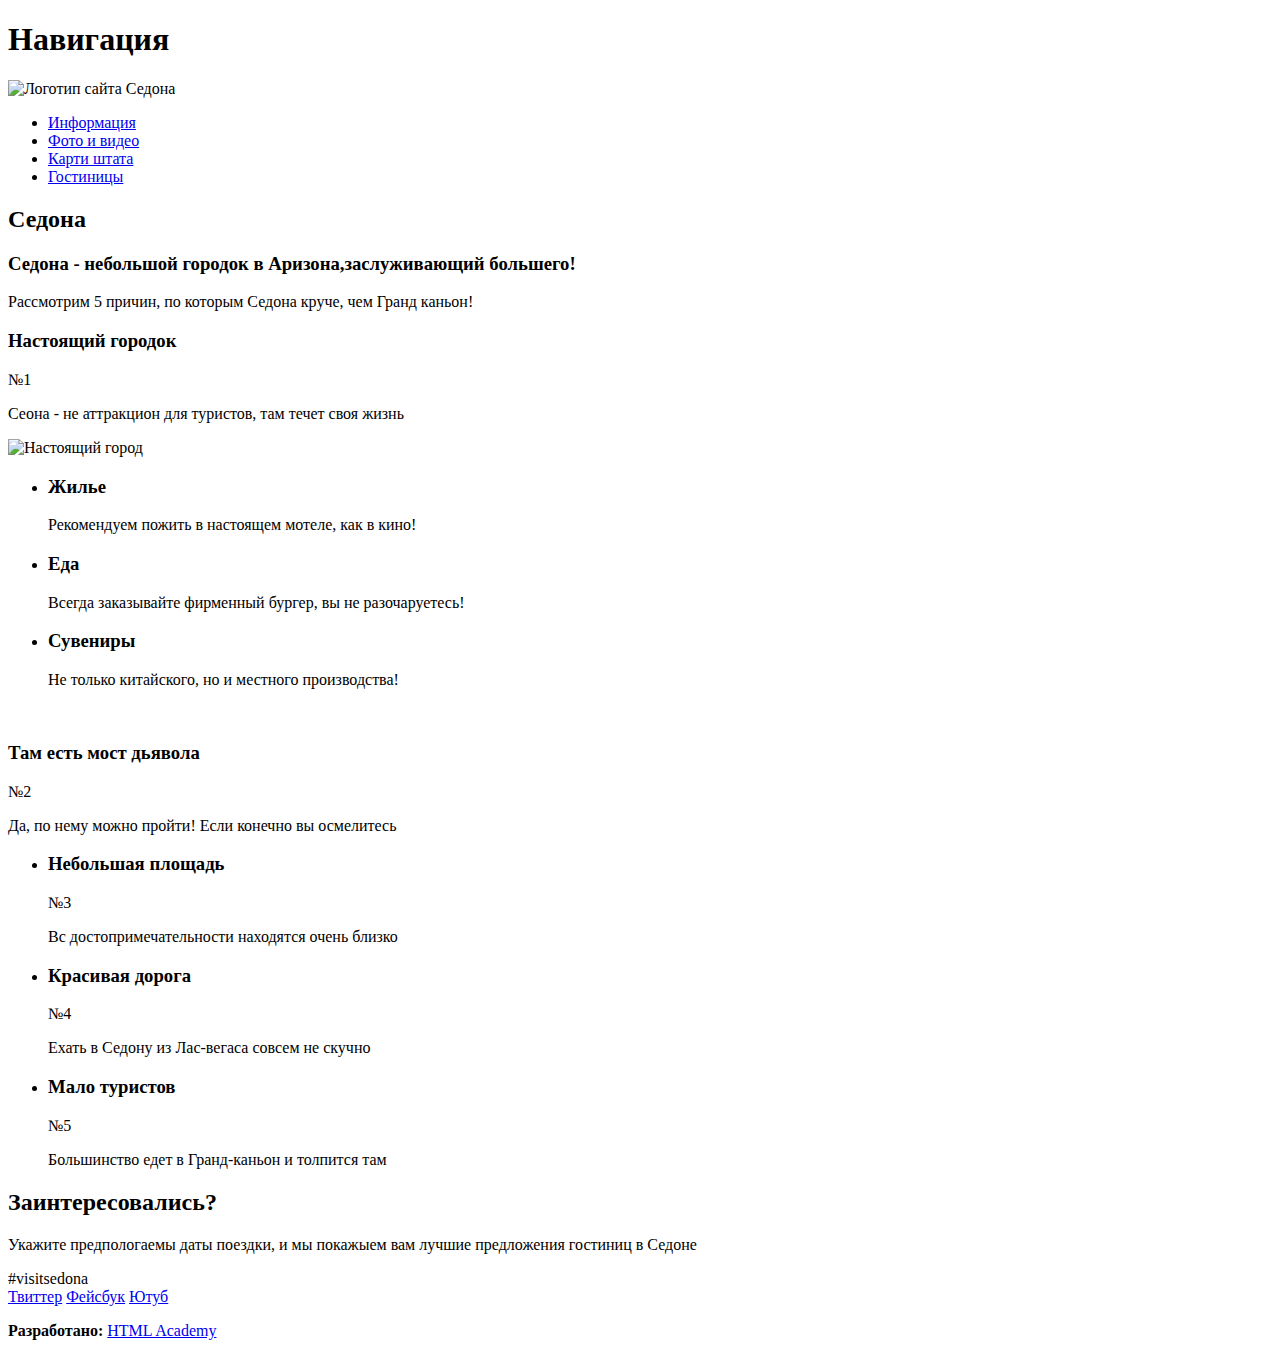
==== index.html @ 486eac5f "Исправленный вариант 1" ====
<!DOCTYPE html>
<html lang="ru">
  <head>
    <meta charset="utf-8">
    <title>HTML Academy: Седона</title>
  </head>
  <body>
    <header class="main-header">
      <h1 class="visually-hidden">Навигация</h1>
      <nav class="main-navigation">
        <a class="main-header-logo">
            <img src="" height="" width="" alt="Логотип сайта Седона">
        </a>
        <ul>
        <li><a href="#">Информация</a></li>
        <li><a href="#">Фото и видео</a></li>
        <li><a href="#">Карти штата</a></li>
        <li><a href="hotels.html">Гостиницы</a></li>
        </ul>
      </nav>
    </header>


    <div class="background-image">
    </div>

    

    <main class="container">
      <div class="sedona-city">
          <h2 class="visually-hidden">Седона</h2>
          <h3>Седона - небольшой городок в Аризона,заслуживающий большего!</h3>
          <p>Рассмотрим 5 причин, по которым Седона круче, чем Гранд каньон!</p>
      </div>
      
      <section class="advantages-1">
        <h3>Настоящий городок</h3>
        <span class="Number">№1</span>
        <p>Сеона - не аттракцион для туристов, там течет своя жизнь</p>
        <img src="" height="" width="" alt="Настоящий город">
      </section>

      <section class="recommend">
        <ul class="advantages-list">
          <li class="advantages-item">
            <h3>Жилье</h3>
            <p>Рекомендуем пожить в настоящем мотеле, как в кино!</p>
          </li>
          <li class="advantages-item">
            <h3>Еда</h3>
            <p>Всегда заказывайте фирменный бургер, вы не разочаруетесь!</p>
          </li>
          <li class="advantages-item">
            <h3>Сувениры</h3>
            <p>Не только китайского, но и местного производства!</p>
          </li>
        </ul>
      </section>

      <section class="advantages-2">
        <img src="" height="" width="" alt="">
        <h3>Там есть мост дьявола</h3>
        <span class="Number">№2</span>
        <p>Да, по нему можно пройти! Если конечно вы осмелитесь</p>
      </section>

      <section class="section-345">
        <ul class="section-345-list">
          <li class="section-345-item">
            <h3>Небольшая площадь</h3>
            <span class="Number">№3</span>
            <p>Вс достопримечательности находятся очень близко</p>
          </li>
          <li class="section-345-item">
            <h3>Красивая дорога</h3>
            <span class="Number">№4</span>
            <p>Ехать в Седону из Лас-вегаса совсем не скучно</p>
          </li>
          <li class="section-345-item">
            <h3>Мало туристов</h3>
            <span class="Number">№5</span>
            <p>Большинство едет в Гранд-каньон и толпится там</p>
          </li>
        </ul>
      </section>

      <section class="Search">
        <h2 class="search-span">Заинтересовались?</h2>
        <p>Укажите предпологаемы даты поездки, и мы покажыем вам лучшие предложения гостиниц в Седоне</p>
        <!--Здесь будет форма-->
      </section>
    </main>

    <footer class="main-footer">
      <span class="footer-hashtag">#visitsedona</span>
      <div class="footer-social">
        <a class="social-button" href="#">Твиттер</a>
        <a class="social-button" href="#">Фейсбук</a>
        <a class="social-button" href="#">Ютуб</a>
      </div>
      <p class="copyright">
        <b>Разработано:</b> 
        <a class="button" href="https://htmlacademy.ru/intensive/htmlcss">HTML Academy</a>
      </p>
    </footer>
  </body>
</html>
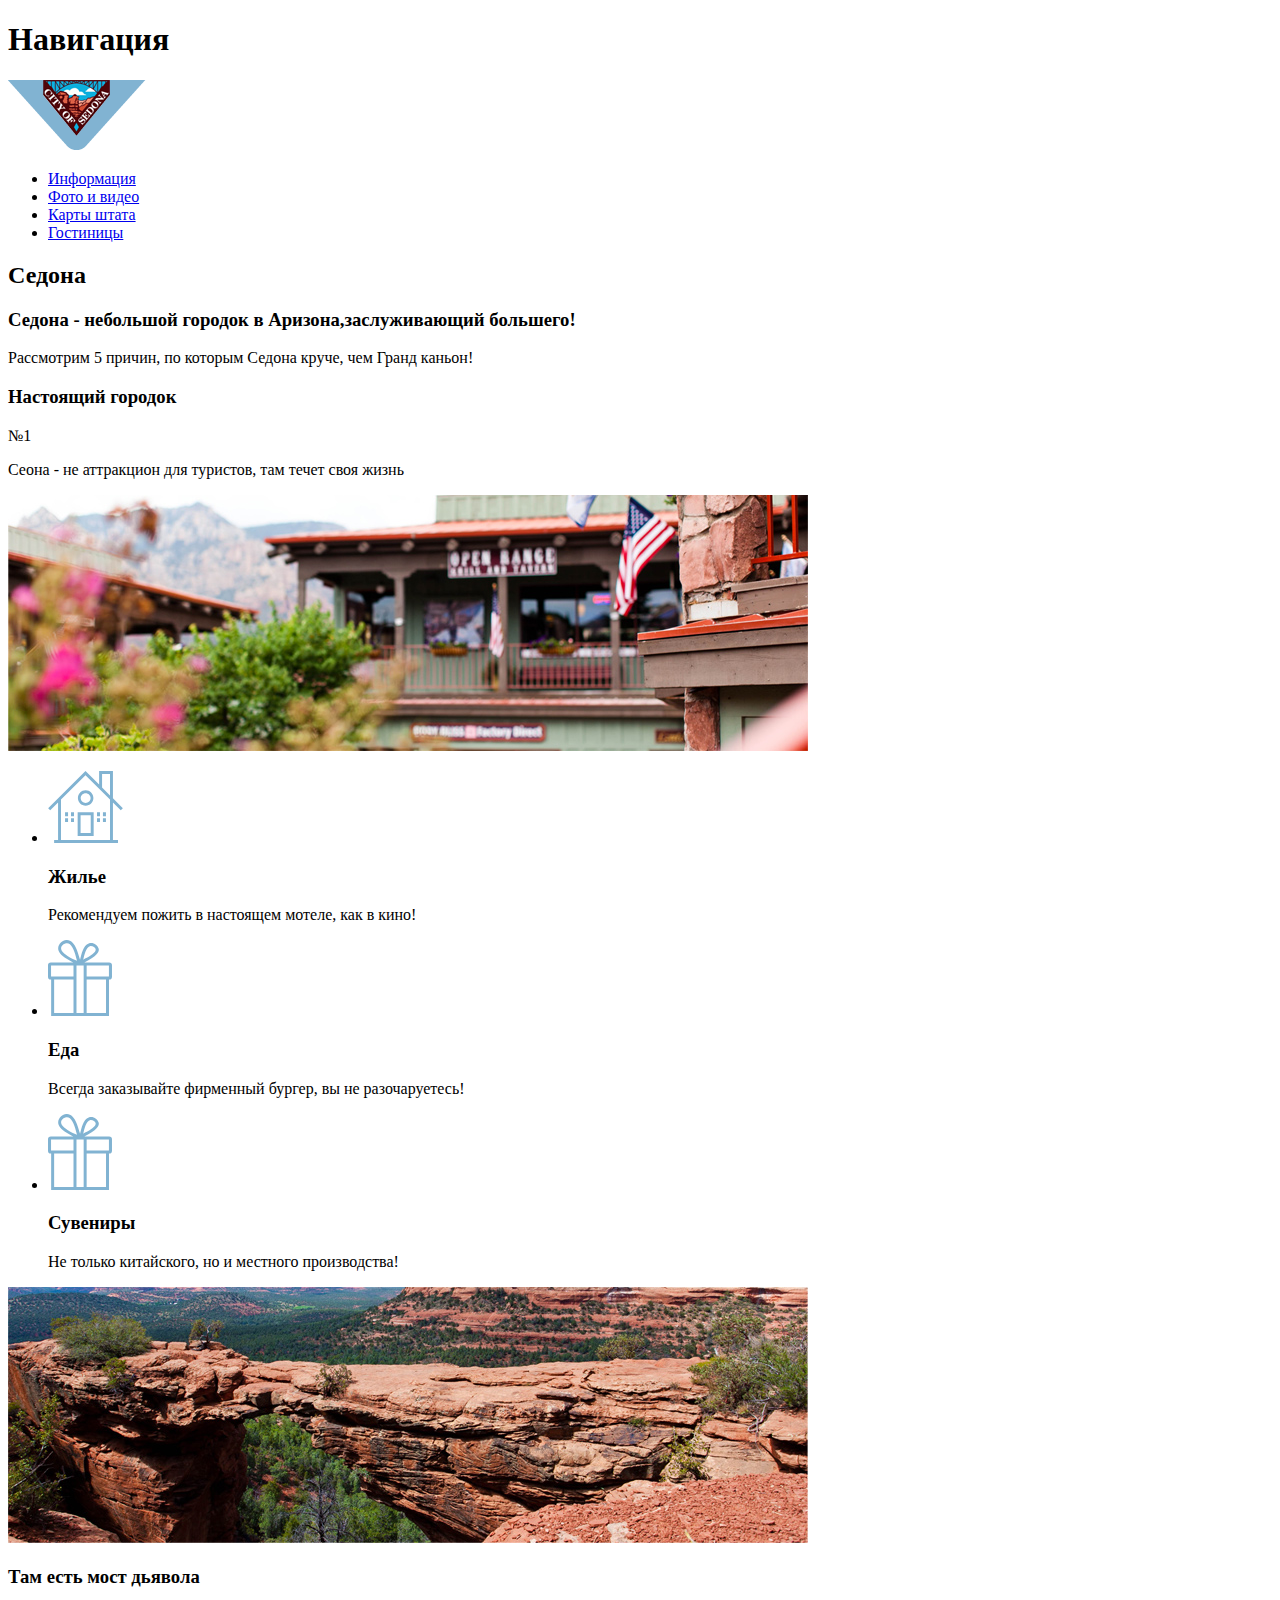
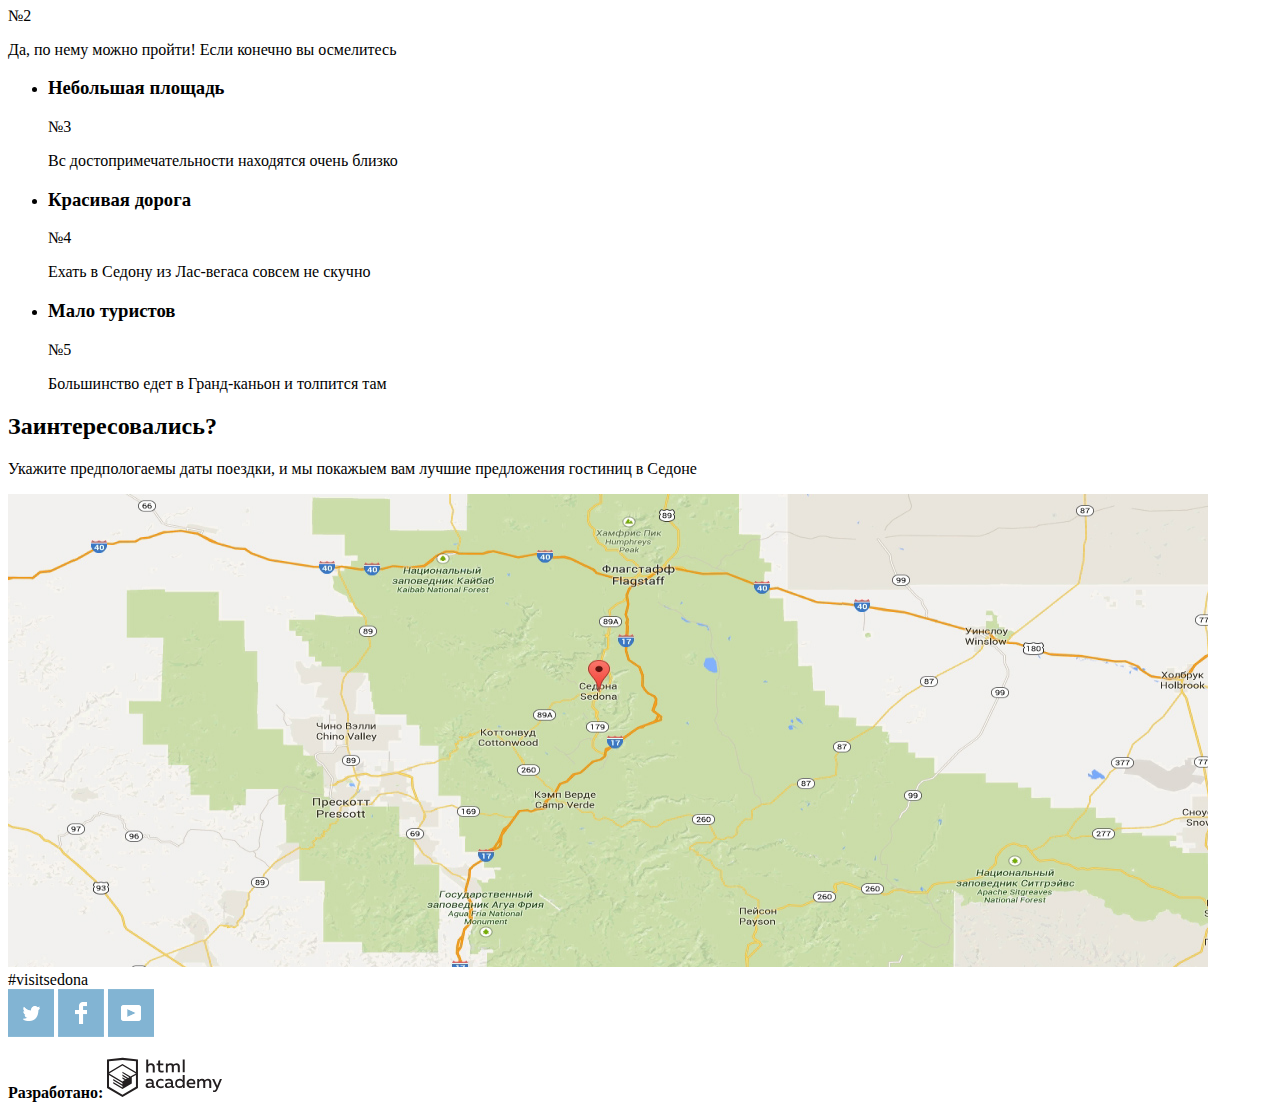
==== commit dd26fbf3: "Изображения" ====
--- a/index.html
+++ b/index.html
@@ -9,12 +9,12 @@
       <h1 class="visually-hidden">Навигация</h1>
       <nav class="main-navigation">
         <a class="main-header-logo">
-            <img src="" height="" width="" alt="Логотип сайта Седона">
+            <img src="img/logo.png" alt="Логотип сайта Седона">
         </a>
         <ul>
         <li><a href="#">Информация</a></li>
         <li><a href="#">Фото и видео</a></li>
-        <li><a href="#">Карти штата</a></li>
+        <li><a href="#">Карты штата</a></li>
         <li><a href="hotels.html">Гостиницы</a></li>
         </ul>
       </nav>
@@ -37,20 +37,23 @@
         <h3>Настоящий городок</h3>
         <span class="Number">№1</span>
         <p>Сеона - не аттракцион для туристов, там течет своя жизнь</p>
-        <img src="" height="" width="" alt="Настоящий город">
+        <img src="img/img1_2.jpg"  alt="Настоящий город">
       </section>
 
       <section class="recommend">
         <ul class="advantages-list">
           <li class="advantages-item">
+            <img src="img/svg-sedona/icon-1.svg" alt="Иконка первая">
             <h3>Жилье</h3>
             <p>Рекомендуем пожить в настоящем мотеле, как в кино!</p>
           </li>
           <li class="advantages-item">
+            <img src="img/svg-sedona/icon-3.svg" alt="Иконка вторая">
             <h3>Еда</h3>
             <p>Всегда заказывайте фирменный бургер, вы не разочаруетесь!</p>
           </li>
           <li class="advantages-item">
+            <img src="img/svg-sedona/icon-3.svg" alt="Иконка третья">
             <h3>Сувениры</h3>
             <p>Не только китайского, но и местного производства!</p>
           </li>
@@ -58,7 +61,7 @@
       </section>
 
       <section class="advantages-2">
-        <img src="" height="" width="" alt="">
+        <img src="img/img2_2.jpg"  alt="Мост дьявола">
         <h3>Там есть мост дьявола</h3>
         <span class="Number">№2</span>
         <p>Да, по нему можно пройти! Если конечно вы осмелитесь</p>
@@ -87,6 +90,7 @@
       <section class="Search">
         <h2 class="search-span">Заинтересовались?</h2>
         <p>Укажите предпологаемы даты поездки, и мы покажыем вам лучшие предложения гостиниц в Седоне</p>
+        <img src="img/map.jpg" height="473" width="1200" alt="Карта">
         <!--Здесь будет форма-->
       </section>
     </main>
@@ -94,13 +98,13 @@
     <footer class="main-footer">
       <span class="footer-hashtag">#visitsedona</span>
       <div class="footer-social">
-        <a class="social-button" href="#">Твиттер</a>
-        <a class="social-button" href="#">Фейсбук</a>
-        <a class="social-button" href="#">Ютуб</a>
+        <a class="social-button" href="#"><img src="img/svg-sedona/twitter.svg" alt="Твиттер"></a>
+        <a class="social-button" href="#"><img src="img/svg-sedona/facebook.svg" alt="Фейсбук"></a>
+        <a class="social-button" href="#"><img src="img/svg-sedona/youtube.svg" alt="Ютуб"></a>
       </div>
       <p class="copyright">
         <b>Разработано:</b> 
-        <a class="button" href="https://htmlacademy.ru/intensive/htmlcss">HTML Academy</a>
+        <a class="button" href="https://htmlacademy.ru/intensive/htmlcss"> <img src="img/svg-sedona/logo-htmlacademy.svg" height="41" width="115" alt="HTML Academy"></a>
       </p>
     </footer>
   </body>
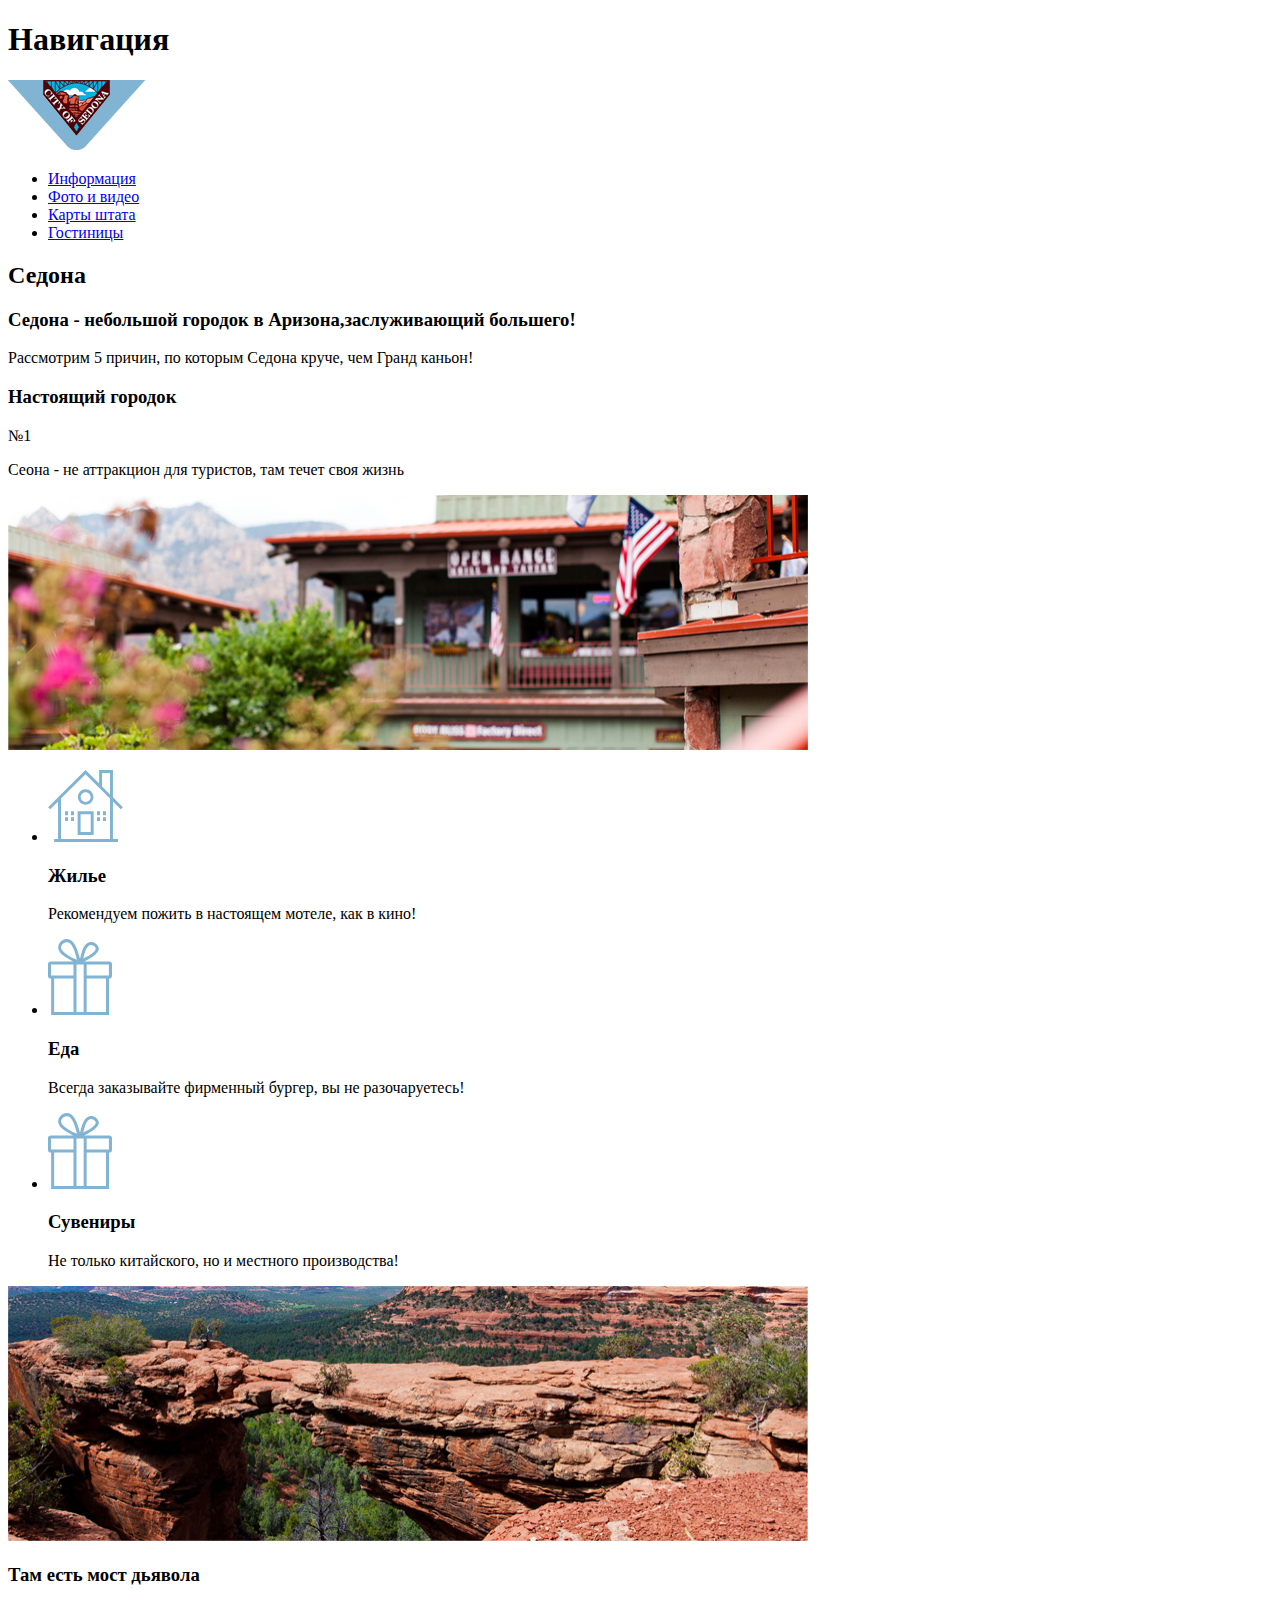
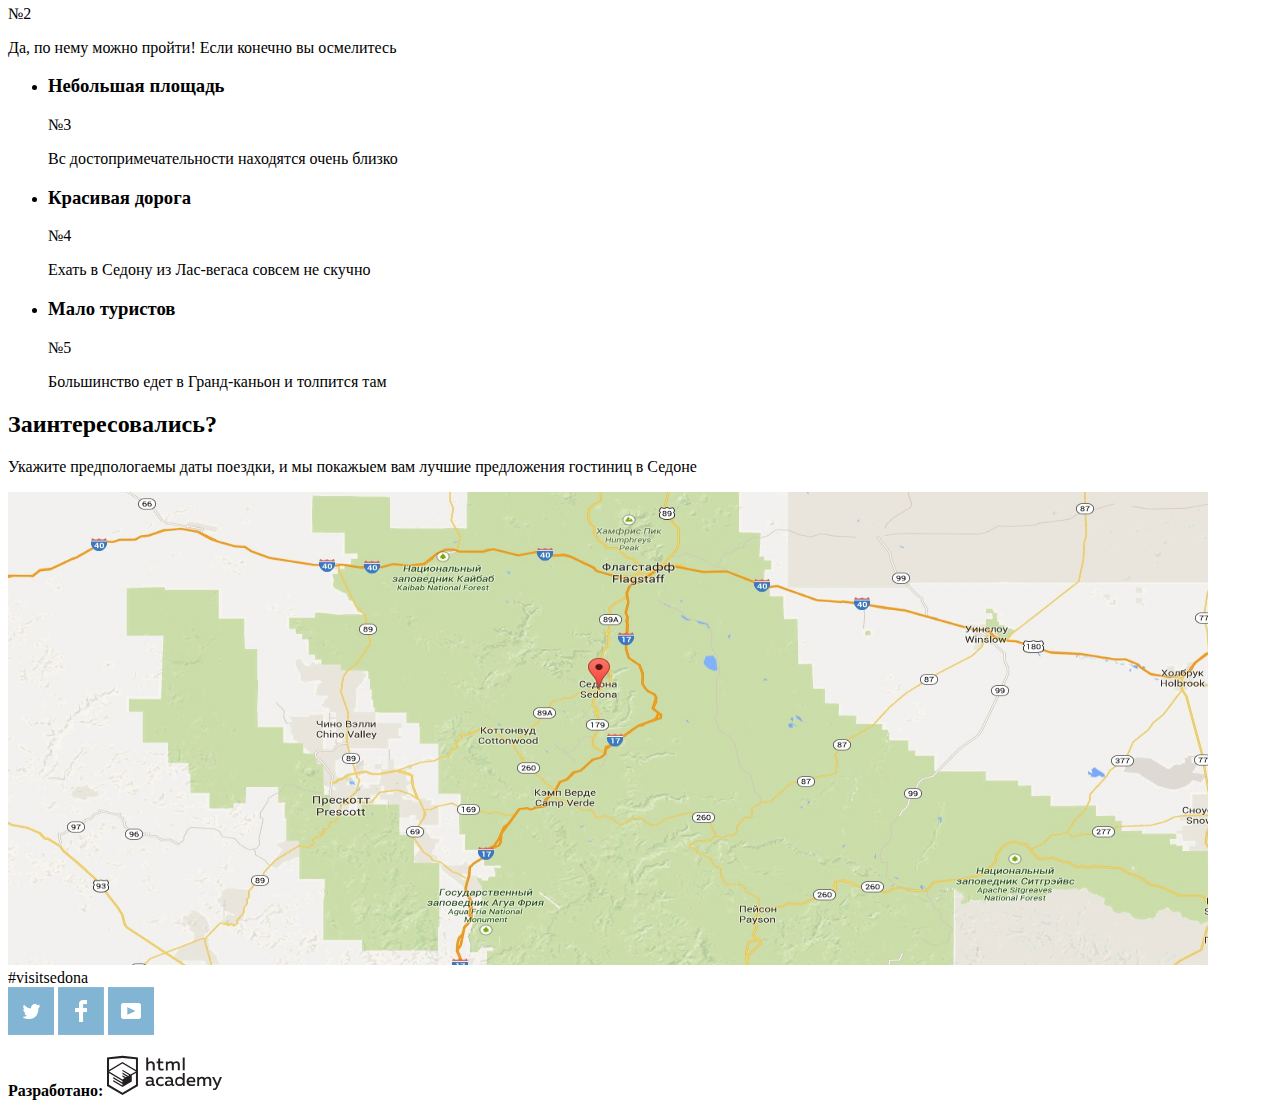
==== commit 60bc760e: "Исправил." ====
--- a/index.html
+++ b/index.html
@@ -9,7 +9,7 @@
       <h1 class="visually-hidden">Навигация</h1>
       <nav class="main-navigation">
         <a class="main-header-logo">
-            <img src="img/logo.png" alt="Логотип сайта Седона">
+            <img src="img/logo.png" height="70" width="138" alt="Логотип сайта Седона">
         </a>
         <ul>
         <li><a href="#">Информация</a></li>
@@ -37,23 +37,23 @@
         <h3>Настоящий городок</h3>
         <span class="Number">№1</span>
         <p>Сеона - не аттракцион для туристов, там течет своя жизнь</p>
-        <img src="img/img1_2.jpg"  alt="Настоящий город">
+        <img src="img/img1_2.jpg" height="255" width="800"  alt="Настоящий город">
       </section>
 
       <section class="recommend">
         <ul class="advantages-list">
           <li class="advantages-item">
-            <img src="img/svg-sedona/icon-1.svg" alt="Иконка первая">
+            <img src="img/icon-1.svg" alt="Иконка первая">
             <h3>Жилье</h3>
             <p>Рекомендуем пожить в настоящем мотеле, как в кино!</p>
           </li>
           <li class="advantages-item">
-            <img src="img/svg-sedona/icon-3.svg" alt="Иконка вторая">
+            <img src="img/icon-3.svg" alt="Иконка вторая">
             <h3>Еда</h3>
             <p>Всегда заказывайте фирменный бургер, вы не разочаруетесь!</p>
           </li>
           <li class="advantages-item">
-            <img src="img/svg-sedona/icon-3.svg" alt="Иконка третья">
+            <img src="img/icon-3.svg" alt="Иконка третья">
             <h3>Сувениры</h3>
             <p>Не только китайского, но и местного производства!</p>
           </li>
@@ -61,7 +61,7 @@
       </section>
 
       <section class="advantages-2">
-        <img src="img/img2_2.jpg"  alt="Мост дьявола">
+        <img src="img/img2_2.jpg" height="255" width="800" alt="Мост дьявола">
         <h3>Там есть мост дьявола</h3>
         <span class="Number">№2</span>
         <p>Да, по нему можно пройти! Если конечно вы осмелитесь</p>
@@ -98,13 +98,13 @@
     <footer class="main-footer">
       <span class="footer-hashtag">#visitsedona</span>
       <div class="footer-social">
-        <a class="social-button" href="#"><img src="img/svg-sedona/twitter.svg" alt="Твиттер"></a>
-        <a class="social-button" href="#"><img src="img/svg-sedona/facebook.svg" alt="Фейсбук"></a>
-        <a class="social-button" href="#"><img src="img/svg-sedona/youtube.svg" alt="Ютуб"></a>
+        <a class="social-button" href="#" aria-label="Твиттер"><img src="img/twitter.svg" alt="Твиттер"></a>
+        <a class="social-button" href="#" aria-label="Фейсбук"><img src="img/facebook.svg" alt="Фейсбук"></a>
+        <a class="social-button" href="#" aria-label="Ютуб"><img src="img/youtube.svg" alt="Ютуб"></a>
       </div>
       <p class="copyright">
         <b>Разработано:</b> 
-        <a class="button" href="https://htmlacademy.ru/intensive/htmlcss"> <img src="img/svg-sedona/logo-htmlacademy.svg" height="41" width="115" alt="HTML Academy"></a>
+        <a class="button" href="https://htmlacademy.ru/intensive/htmlcss"> <img src="img/logo-htmlacademy.svg" height="41" width="115" alt="HTML Academy"></a>
       </p>
     </footer>
   </body>
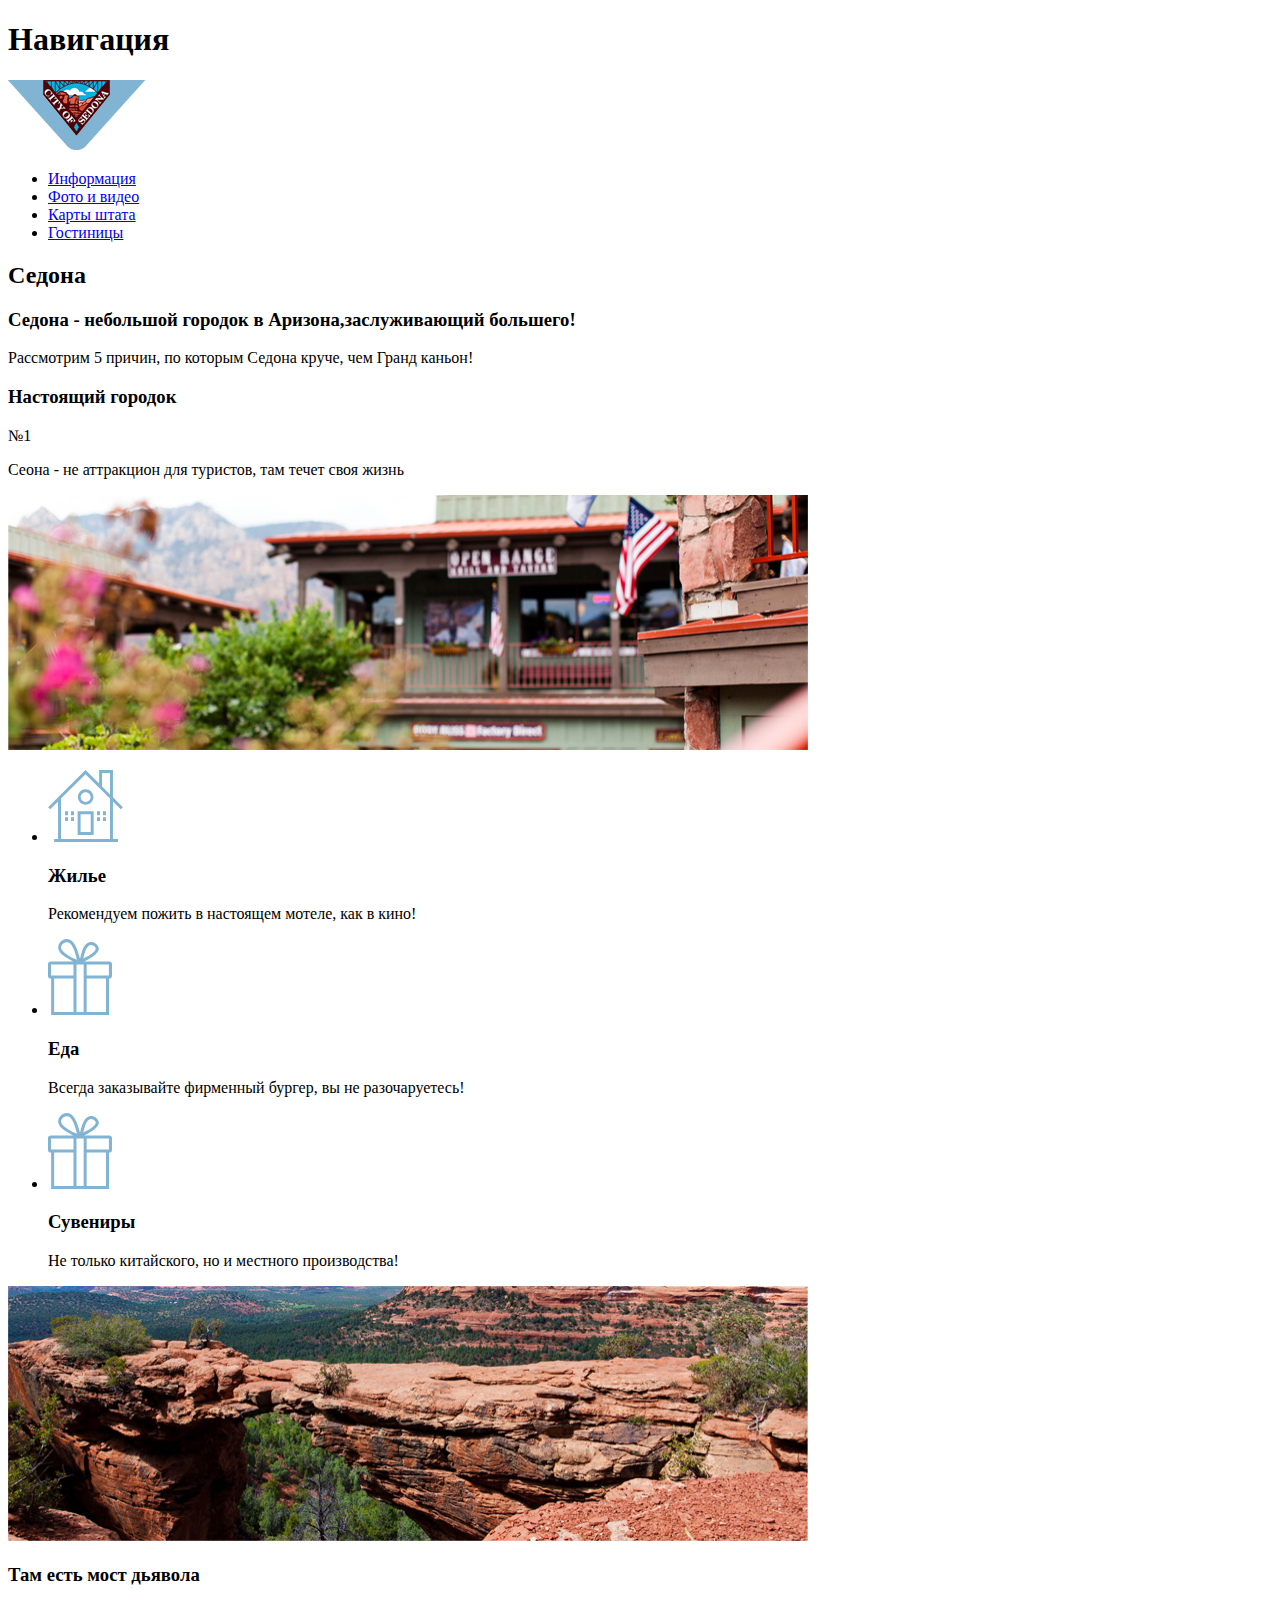
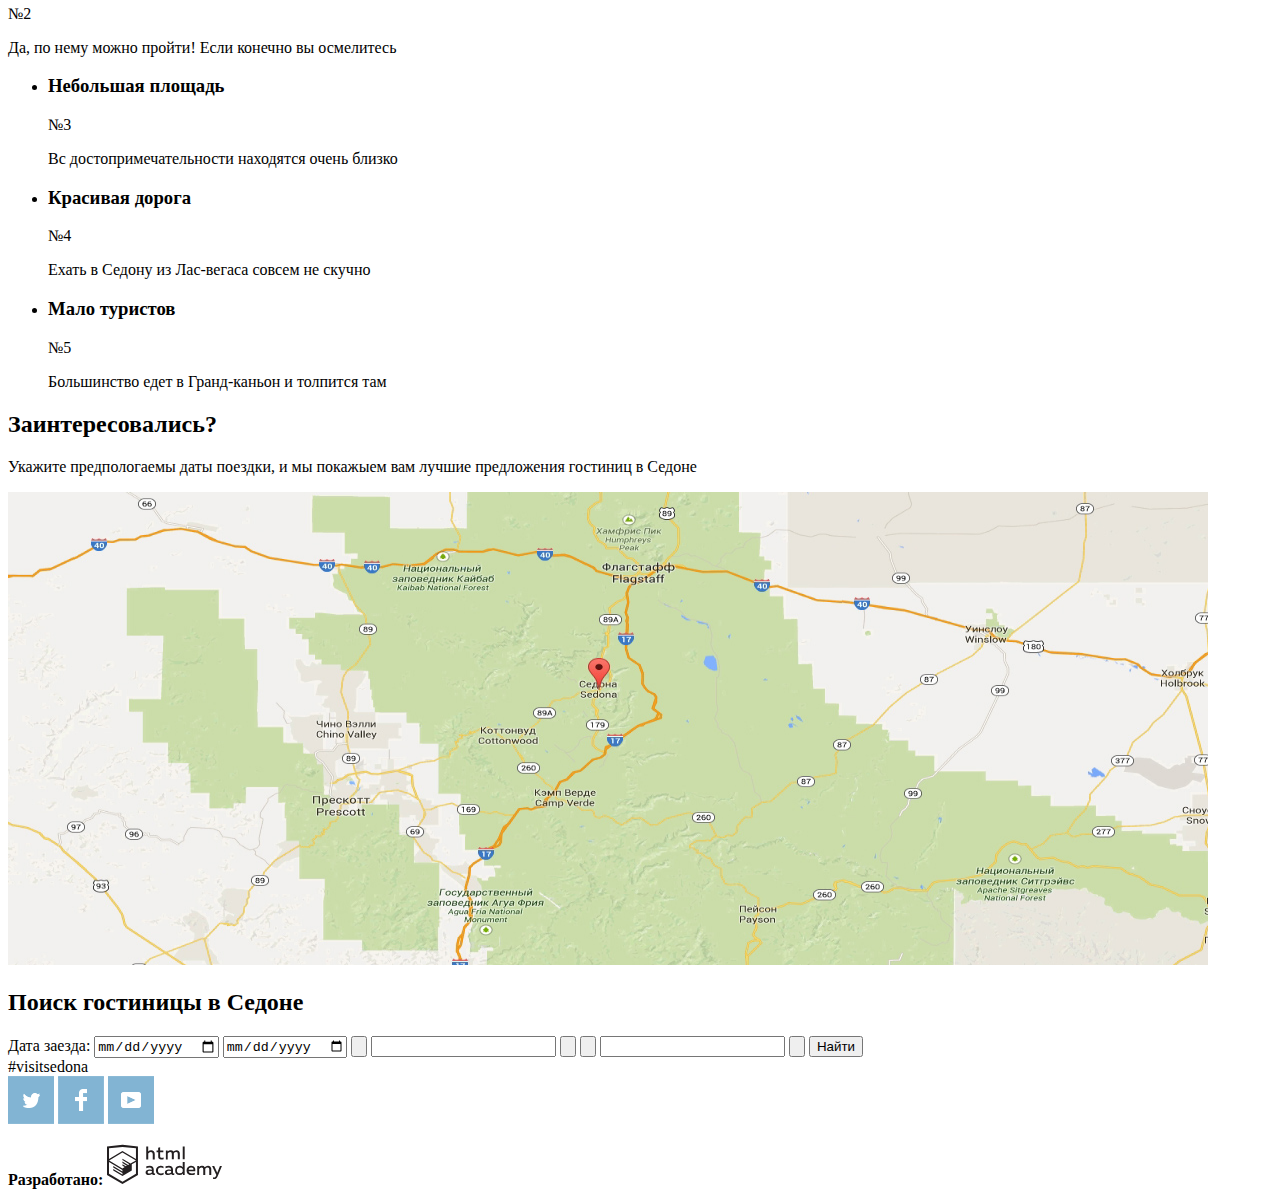
==== commit b77ed496: "повторная отправка" ====
--- a/index.html
+++ b/index.html
@@ -91,7 +91,22 @@
         <h2 class="search-span">Заинтересовались?</h2>
         <p>Укажите предпологаемы даты поездки, и мы покажыем вам лучшие предложения гостиниц в Седоне</p>
         <img src="img/map.jpg" height="473" width="1200" alt="Карта">
-        <!--Здесь будет форма-->
+            <form class="form-search" action="" method="">
+              <h2>Поиск гостиницы в Седоне</h2>
+              <label for="datein">Дата заезда:</label>
+              <input type="date" name="datein" id="datein">
+              <label for="dateout"></label>
+              <input type="date" name="dateout" id="dateout">
+              <label for="adult"></label>
+              <input type="button" name="adult-plus" id="adult-plus">
+              <input type="number" name="adult" id="adult">
+              <input type="button" name="adult-minus" id="adult-minus">
+              <label for="children"></label>
+              <input type="button" name="children-plus" id="children-plus">
+              <input type="number" name="choldren" id="children">
+              <input type="button" name="children-minus" id="children-minus">
+              <input type="submit" name="search" id="form-search" value="Найти">
+          </form>
       </section>
     </main>
 
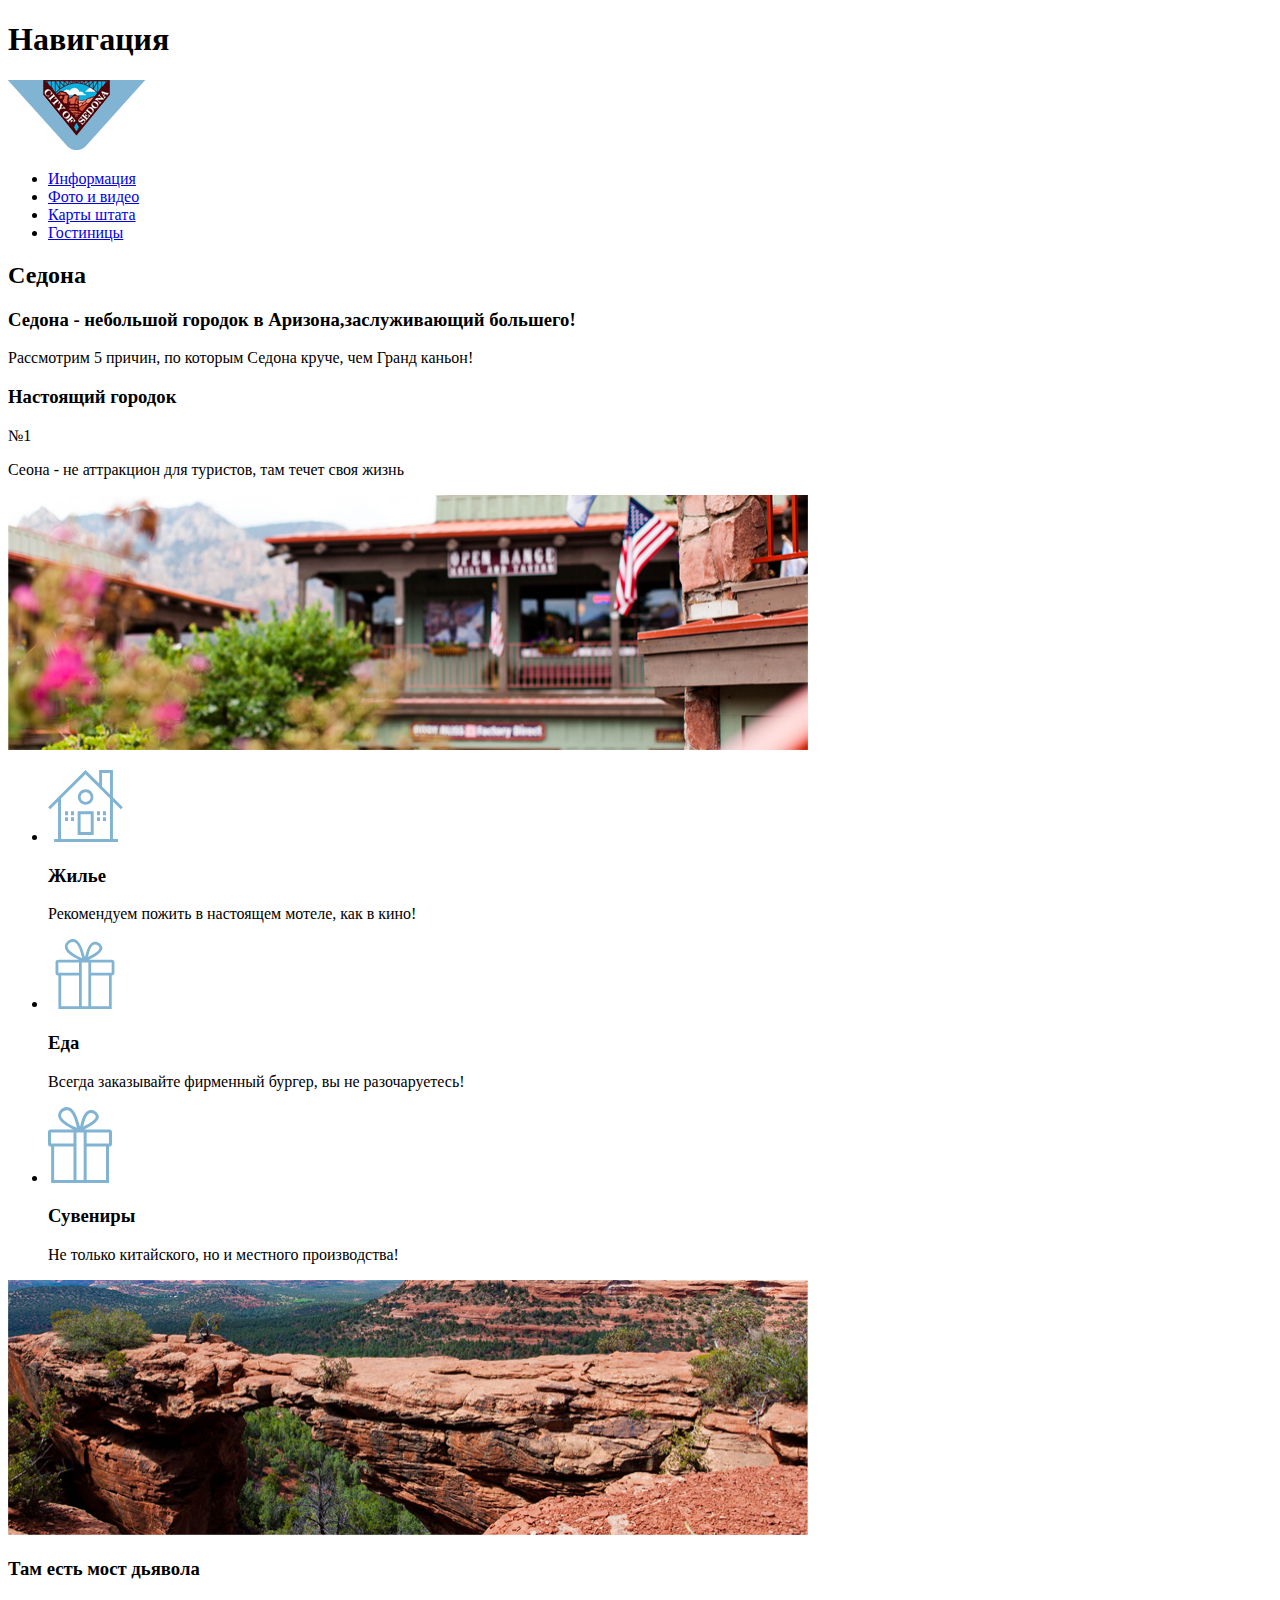
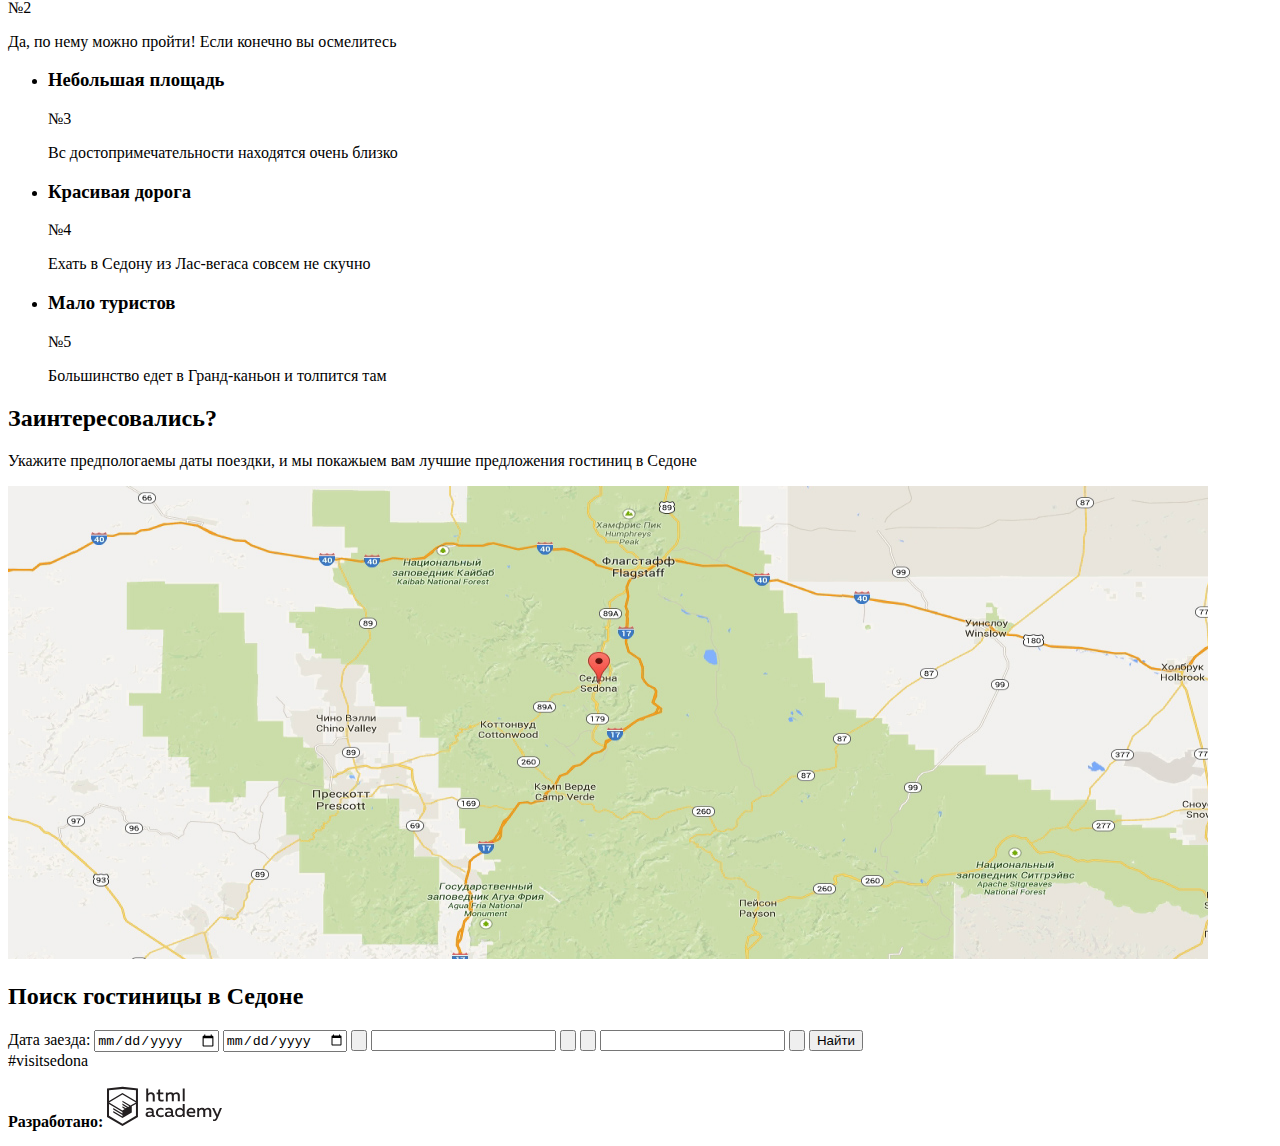
==== commit c03412fe: "мелкие исправления" ====
--- a/index.html
+++ b/index.html
@@ -43,17 +43,17 @@
       <section class="recommend">
         <ul class="advantages-list">
           <li class="advantages-item">
-            <img src="img/icon-1.svg" alt="Иконка первая">
+            <img src="img/icon-1.svg" alt="Иконка первая" width="75" height="72">
             <h3>Жилье</h3>
             <p>Рекомендуем пожить в настоящем мотеле, как в кино!</p>
           </li>
           <li class="advantages-item">
-            <img src="img/icon-3.svg" alt="Иконка вторая">
+            <img src="img/icon-3.svg" alt="Иконка вторая" width="74" height="70">
             <h3>Еда</h3>
             <p>Всегда заказывайте фирменный бургер, вы не разочаруетесь!</p>
           </li>
           <li class="advantages-item">
-            <img src="img/icon-3.svg" alt="Иконка третья">
+            <img src="img/icon-3.svg" alt="Иконка третья" width="64" height="76">
             <h3>Сувениры</h3>
             <p>Не только китайского, но и местного производства!</p>
           </li>
@@ -113,9 +113,9 @@
     <footer class="main-footer">
       <span class="footer-hashtag">#visitsedona</span>
       <div class="footer-social">
-        <a class="social-button" href="#" aria-label="Твиттер"><img src="img/twitter.svg" alt="Твиттер"></a>
-        <a class="social-button" href="#" aria-label="Фейсбук"><img src="img/facebook.svg" alt="Фейсбук"></a>
-        <a class="social-button" href="#" aria-label="Ютуб"><img src="img/youtube.svg" alt="Ютуб"></a>
+          <a class="social-button" href="#" aria-label="Твиттер"></a>
+          <a class="social-button" href="#" aria-label="Фейсбук"></a>
+          <a class="social-button" href="#" aria-label="Ютуб"></a>
       </div>
       <p class="copyright">
         <b>Разработано:</b> 
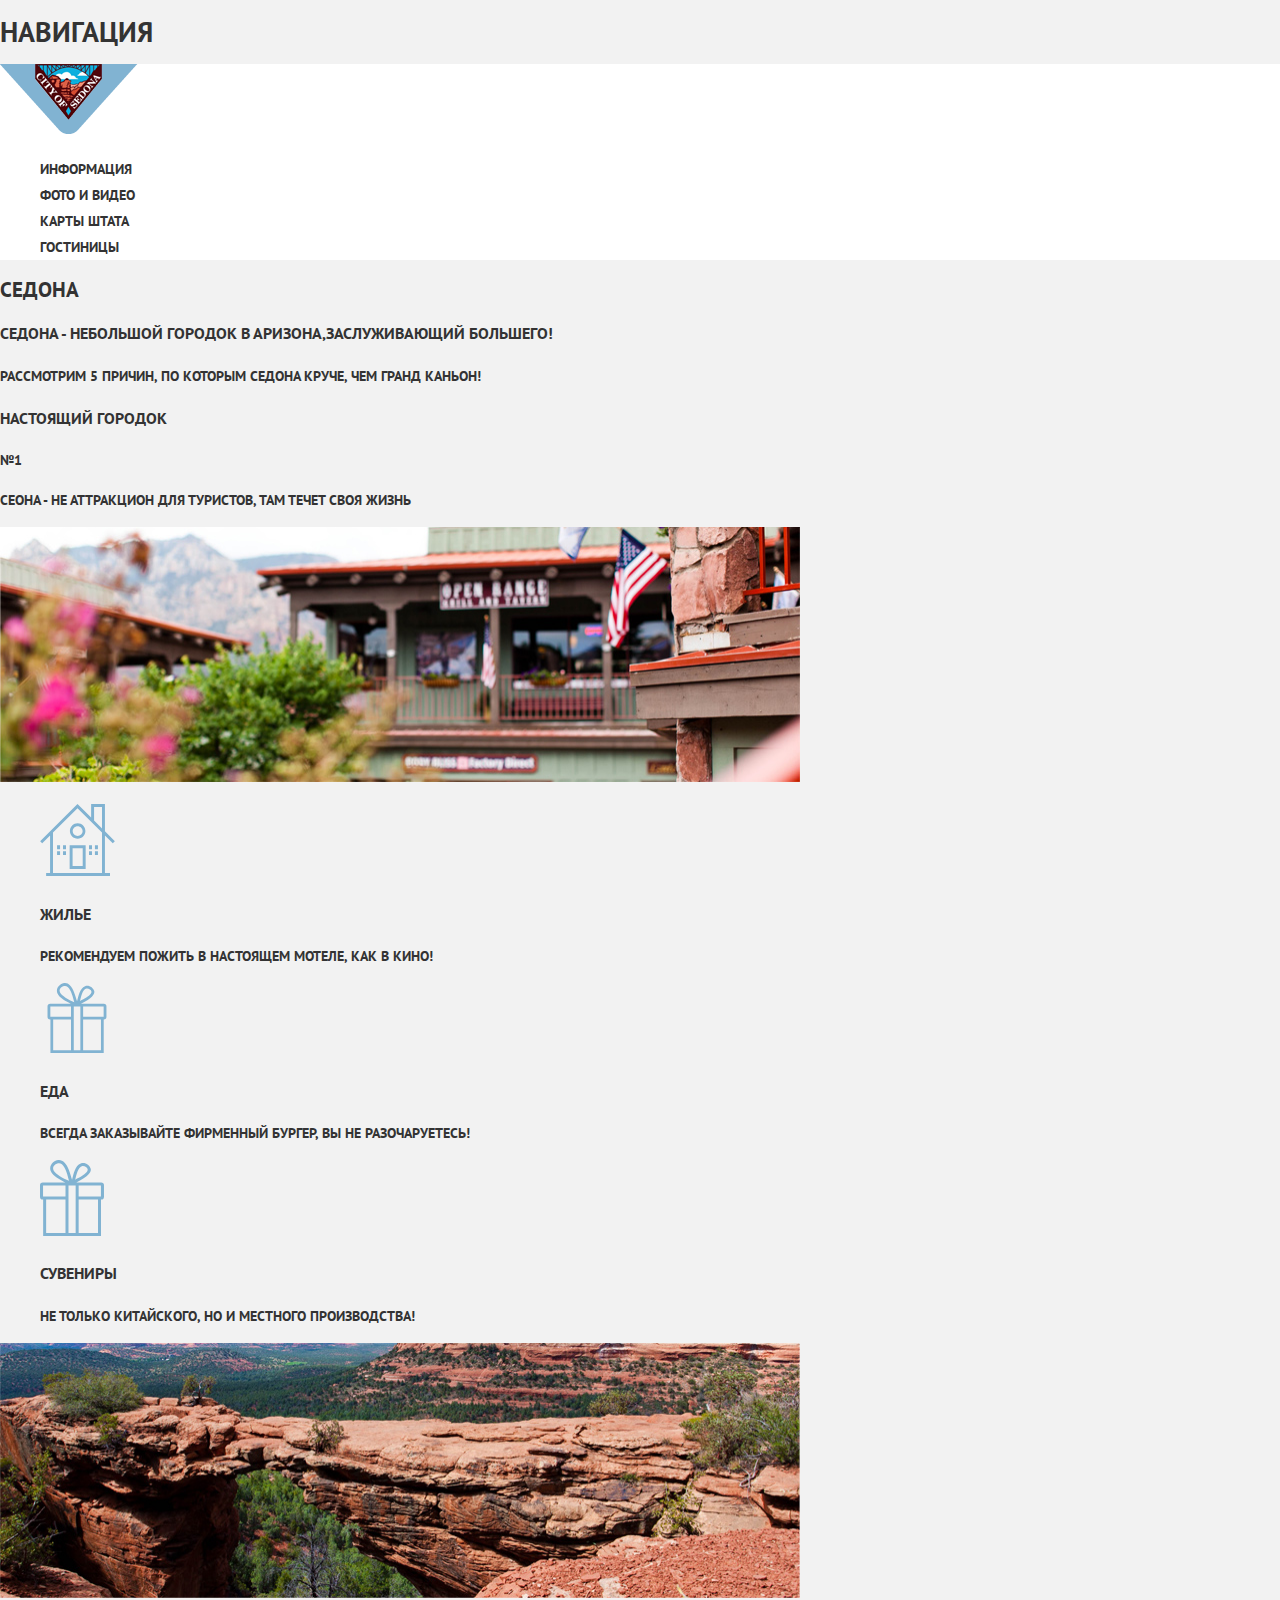
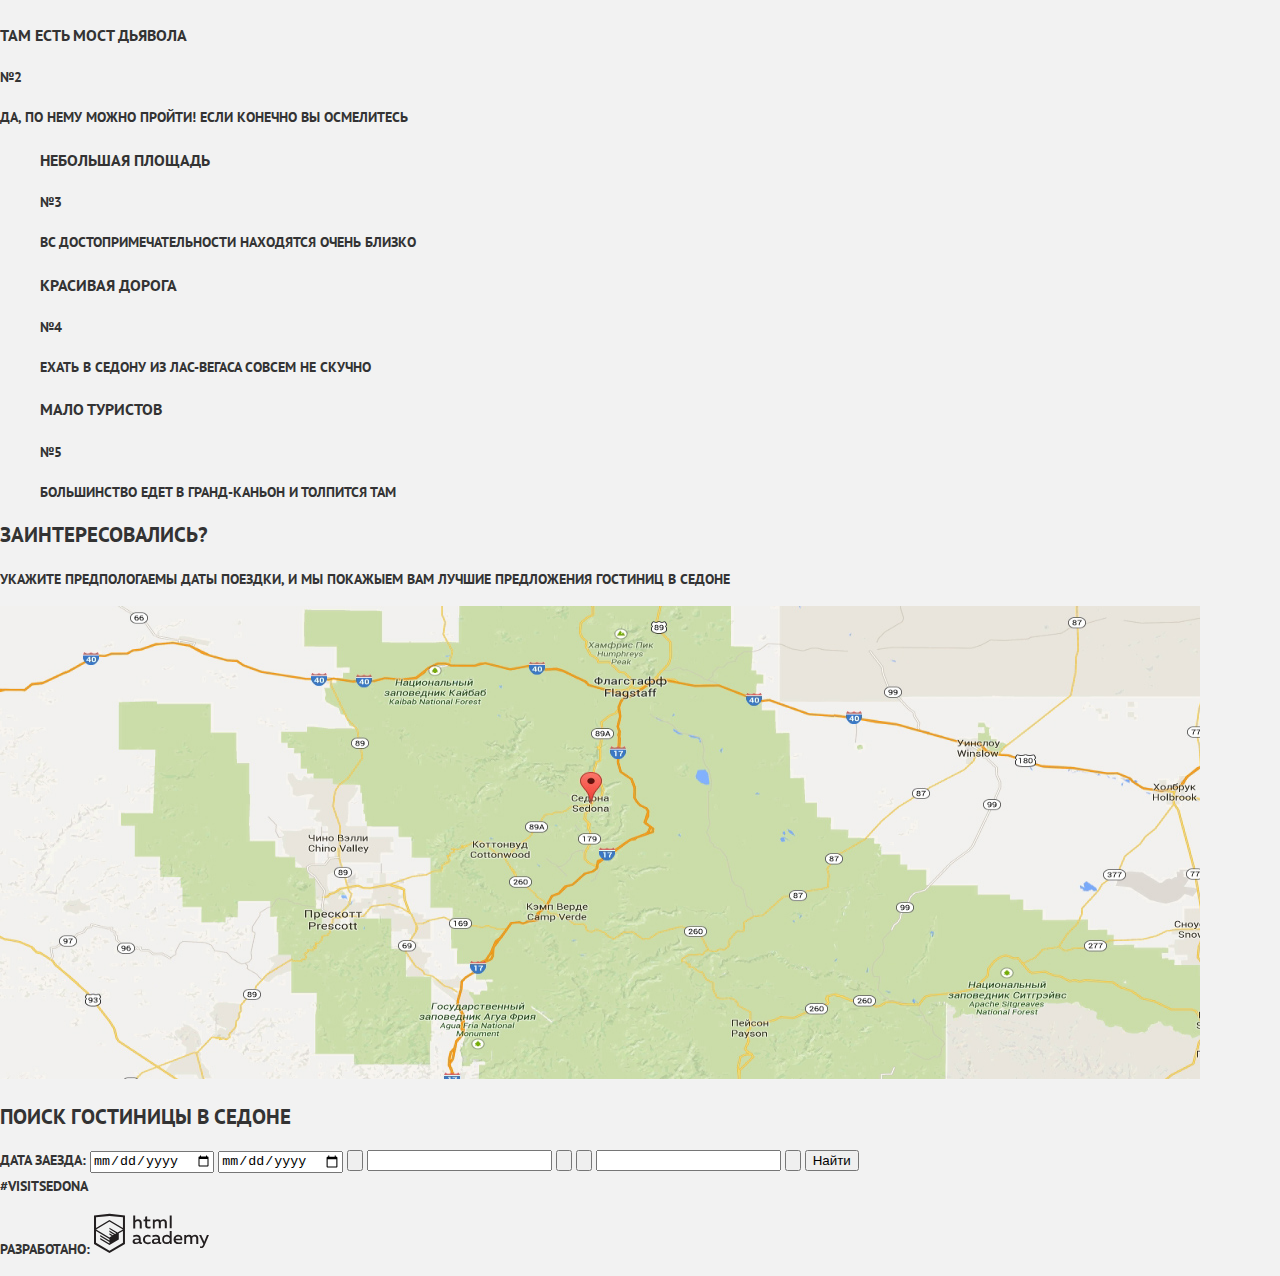
==== commit ae5c05ba: "18 ноября 18:48" ====
--- a/index.html
+++ b/index.html
@@ -2,7 +2,12 @@
 <html lang="ru">
   <head>
     <meta charset="utf-8">
+    <style>
+      @import url('https://fonts.googleapis.com/css?family=PT+Sans:400,700&subset=cyrillic');
+      </style>
     <title>HTML Academy: Седона</title>
+    <link rel="stylesheet" href="css/normalize.css" type="text/css">
+    <link rel="stylesheet" href="css/style.css" type="text/css">
   </head>
   <body>
     <header class="main-header">
@@ -11,7 +16,7 @@
         <a class="main-header-logo">
             <img src="img/logo.png" height="70" width="138" alt="Логотип сайта Седона">
         </a>
-        <ul>
+        <ul class="site-navigation">
         <li><a href="#">Информация</a></li>
         <li><a href="#">Фото и видео</a></li>
         <li><a href="#">Карты штата</a></li>
@@ -21,8 +26,8 @@
     </header>
 
 
-    <div class="background-image">
-    </div>
+    <div class="background-image"></div>
+    
 
     
 
--- a/css/style.css
+++ b/css/style.css
@@ -0,0 +1,42 @@
+body {
+    margin: 0;
+    padding: 0;
+
+    font-family: "PT Sans", Arial, sans-serif;
+    font-size: 14px;
+    line-height: 26px;
+    font-weight: 700;
+    color: #333333;
+    text-transform: uppercase;
+
+    background-color: #f2f2f2;
+}
+
+a {
+    text-decoration: none;
+}
+
+
+
+.main-navigation {
+    font-size: 14px;
+    color: #000000;
+    line-height: 26px;
+
+    background-color: #ffffff;
+}
+
+.site-navigation,
+.advantages-list,
+.section-345-list {
+    list-style: none;
+}
+
+.site-navigation a {
+    color: #333333;
+}
+
+.background-image {
+    background-color: #ffffff;
+    background-image: url("../img/bg.jpg")
+}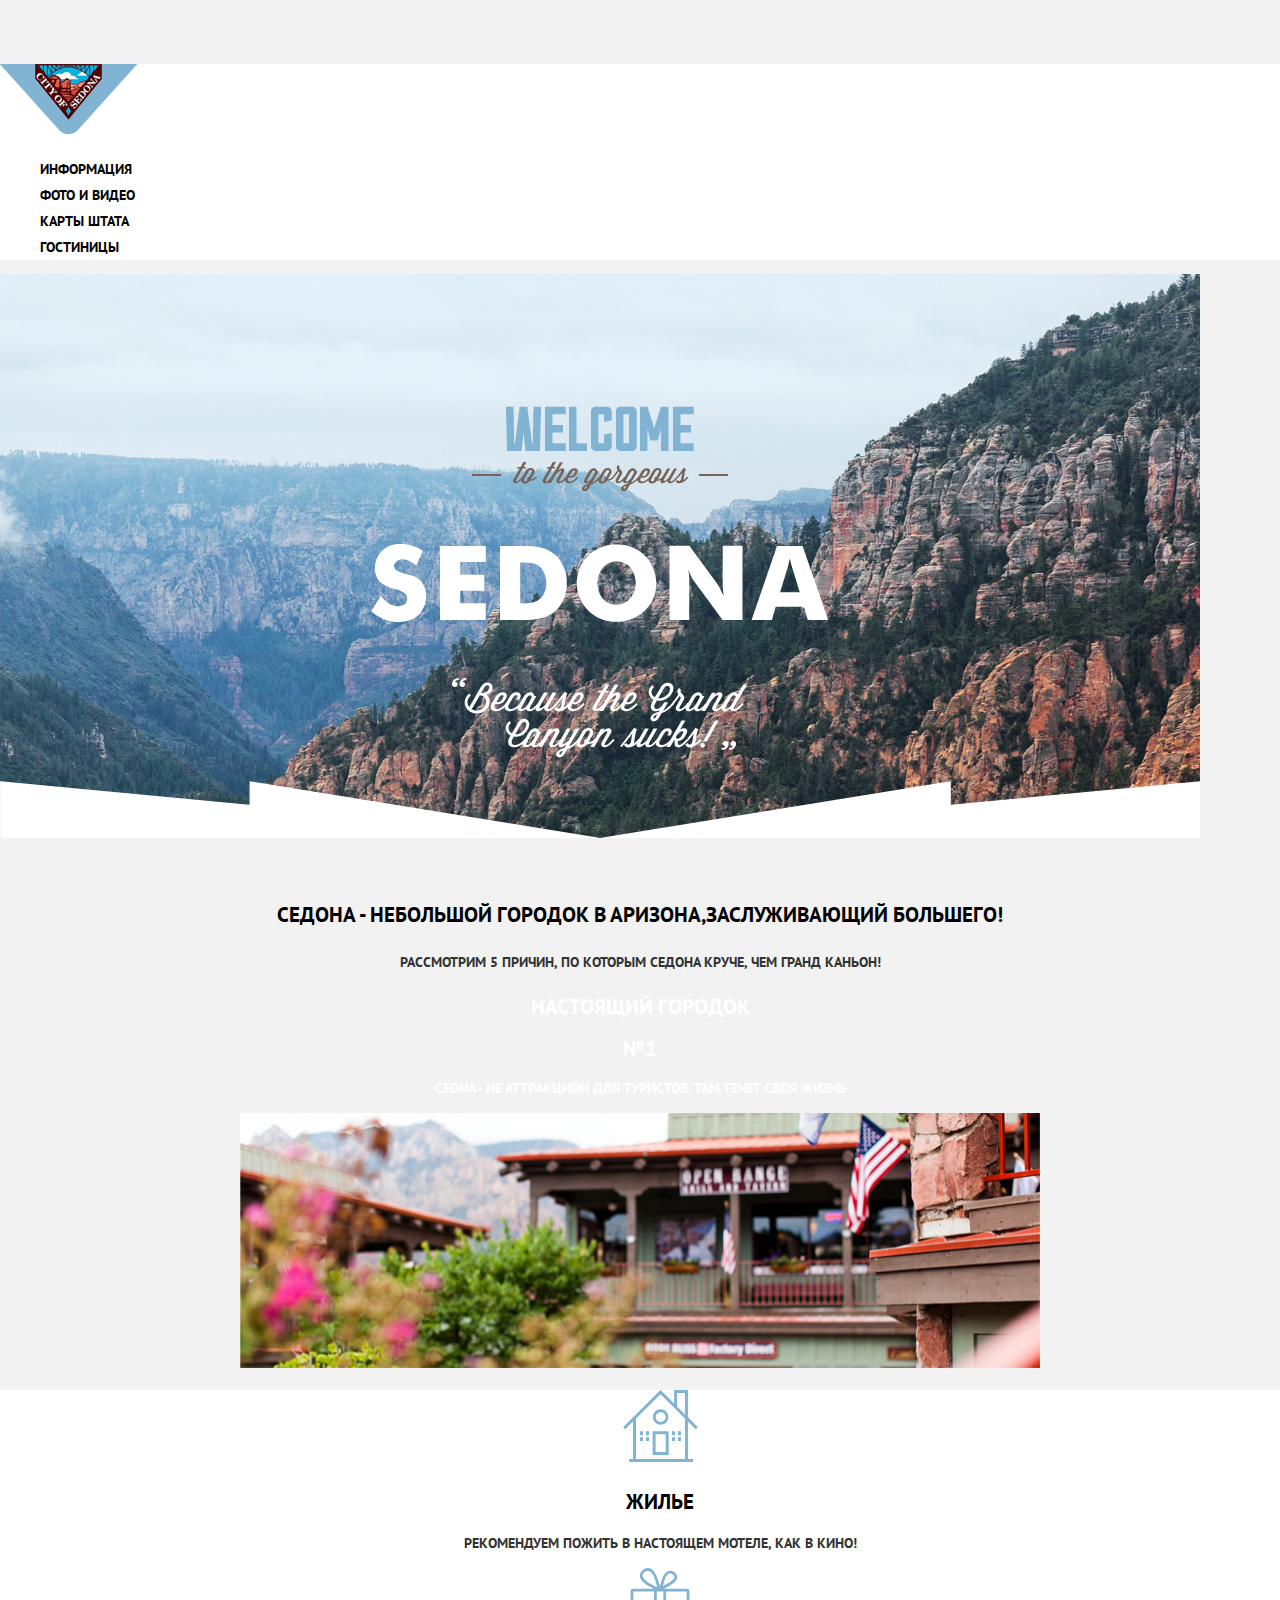
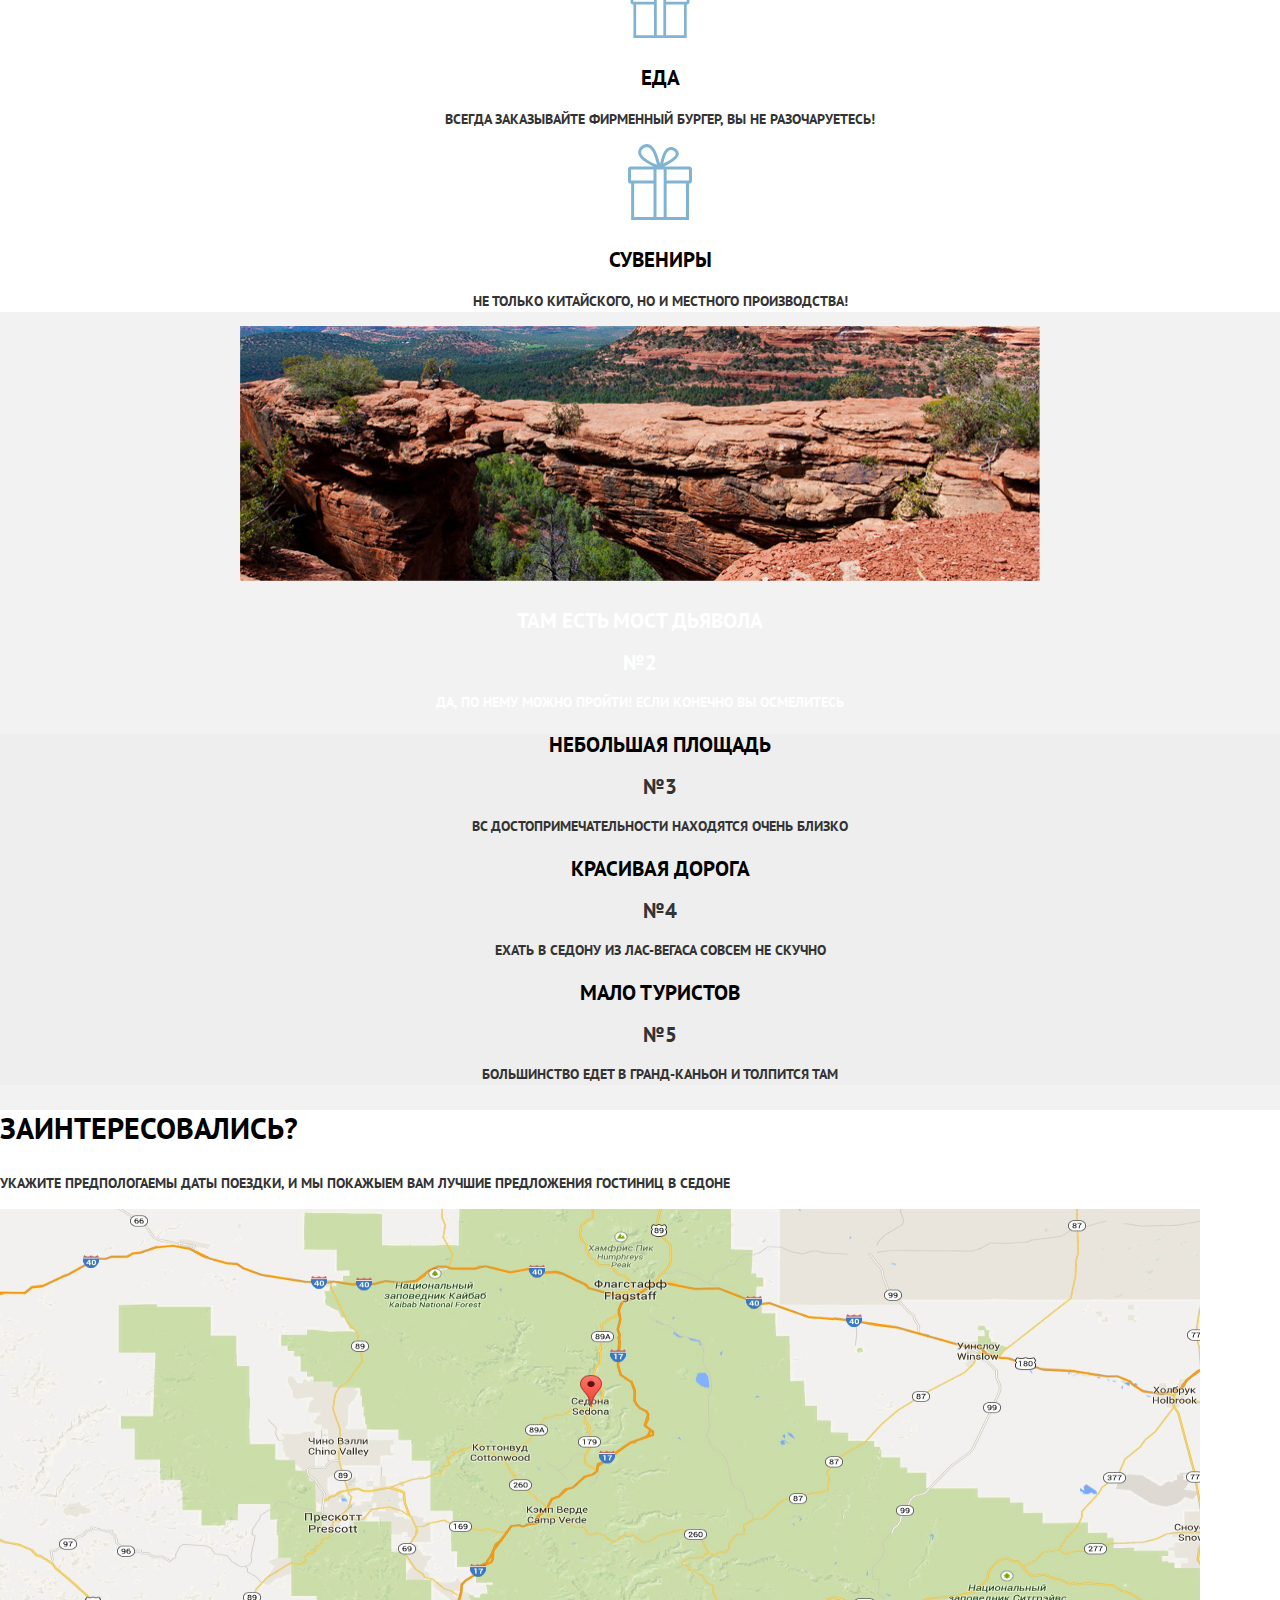
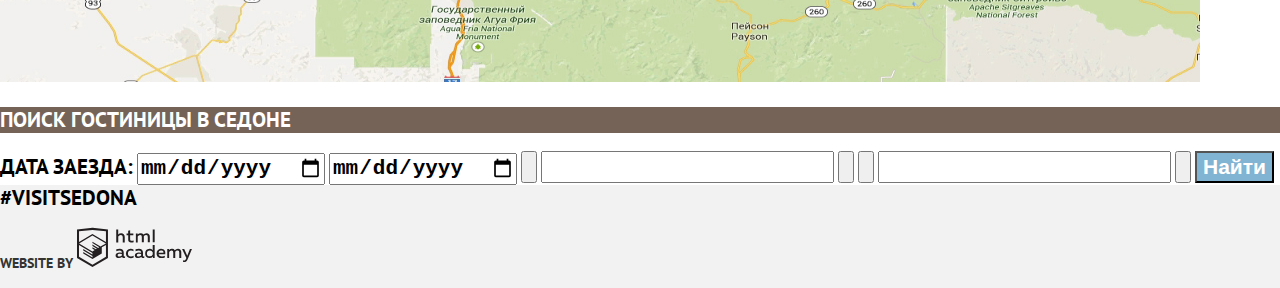
==== commit 5caf7e63: "стили главной страницы" ====
--- a/index.html
+++ b/index.html
@@ -123,7 +123,7 @@
           <a class="social-button" href="#" aria-label="Ютуб"></a>
       </div>
       <p class="copyright">
-        <b>Разработано:</b> 
+        <b>Website by</b> 
         <a class="button" href="https://htmlacademy.ru/intensive/htmlcss"> <img src="img/logo-htmlacademy.svg" height="41" width="115" alt="HTML Academy"></a>
       </p>
     </footer>
--- a/css/style.css
+++ b/css/style.css
@@ -14,6 +14,10 @@
 
 a {
     text-decoration: none;
+}
+
+.visually-hidden {
+    visibility: hidden;
 }
 
 
@@ -33,10 +37,165 @@
 }
 
 .site-navigation a {
-    color: #333333;
+    font-weight: bold;
+    color: #000000;
 }
 
 .background-image {
-    background-color: #ffffff;
-    background-image: url("../img/bg.jpg")
+    min-height: 564px;
+    min-width: 1200px;
+    background-color: #ffffff;
+    background: url("../img/bg.jpg") no-repeat;
+}
+
+.sedona-city {
+    text-align: center;
+}
+.sedona-city h3 {
+    font-size: 21px;
+    line-height: 26px;
+    font-weight: bold;
+    color: #000000;
+}
+
+.Number {
+    font-size: 21px;
+    line-height: 21px;
+    color: #ffffff;
+}
+
+.advantages-1 {
+    text-align: center;
+}
+.advantages-1 h3 {
+    font-size: 21px;
+    color: #ffffff;
+    line-height: 21px;
+    font-weight: bold;
+}
+
+.advantages-1 p {
+    font-size: 14px;
+    line-height: 21px;
+    color: #ffffff;
+}
+
+.advantages-list {
+    text-align: center;
+}
+
+.recommend {
+    background-color: #ffffff;
+    min-height: 330px;
+}
+.advantages-item h3 {
+    font-size: 21px;
+    color: #000000;
+    line-height: 21px;
+    font-weight: bold;
+}
+.advantages-item p {
+    font-size: 14px;
+    line-height: 21px;
+    color: #333333;
+}
+
+.advantages-2 {
+    text-align: center;
+}
+.advantages-2 h3 {
+    font-size: 21px;
+    color: #ffffff;
+    line-height: 21px;
+    font-weight: bold;
+}
+
+.advantages-2 p {
+    font-size: 14px;
+    line-height: 21px;
+    color: #ffffff;
+}
+
+.section-345 {
+    text-align: center;
+    background-color: #eeeeee;
+    min-height: 256px;
+}
+.section-345-item h3 {
+    font-size: 21px;
+    color: #000000;
+    line-height: 21px;
+    font-weight: bold;
+}
+.section-345-item p {
+    font-size: 14px;
+    line-height: 21px;
+    color: #333333;
+}
+
+.section-345-item .Number {
+    color: #333333;
+}
+
+.Search {
+    background-color: #ffffff;
+    min-height: 291px;
+}
+
+.Search h2 {
+    font-size: 30px;
+    line-height: 36px;
+    color: #000000;
+    font-weight: bold;
+}
+
+.Search p {
+    font-size: 14px;
+    line-height: 24px;
+    color: #333333;
+}
+
+.form-search h2 {
+    background-color: #766357;
+    font-size: 21px;
+    line-height: 26px;
+    color: #ffffff;
+}
+
+.form-search input {
+    font-size: 21px;
+    line-height: 26px;
+    color: #000000;
+    font-weight: bold;
+}
+
+.form-search label {
+    font-size: 21px;
+    line-height: 26px;
+    color: #000000;
+    font-weight: bold;
+}
+
+.form-search input[type="submit"] {
+    background-color: #81b3d2;
+    font-size: 21px;
+    line-height: 26px;
+    color: #ffffff;
+}
+
+.mine-footer {
+    background-color: #fdfdfd;
+}
+
+.footer-hashtag {
+    font-size: 21px;
+    line-height: 26px;
+    color: #000000;
+    font-weight: bold;
+}
+
+.mine-footer.copyright {
+    font-size: 14px;
+    line-height: 26px;
+    color: #000000;
 }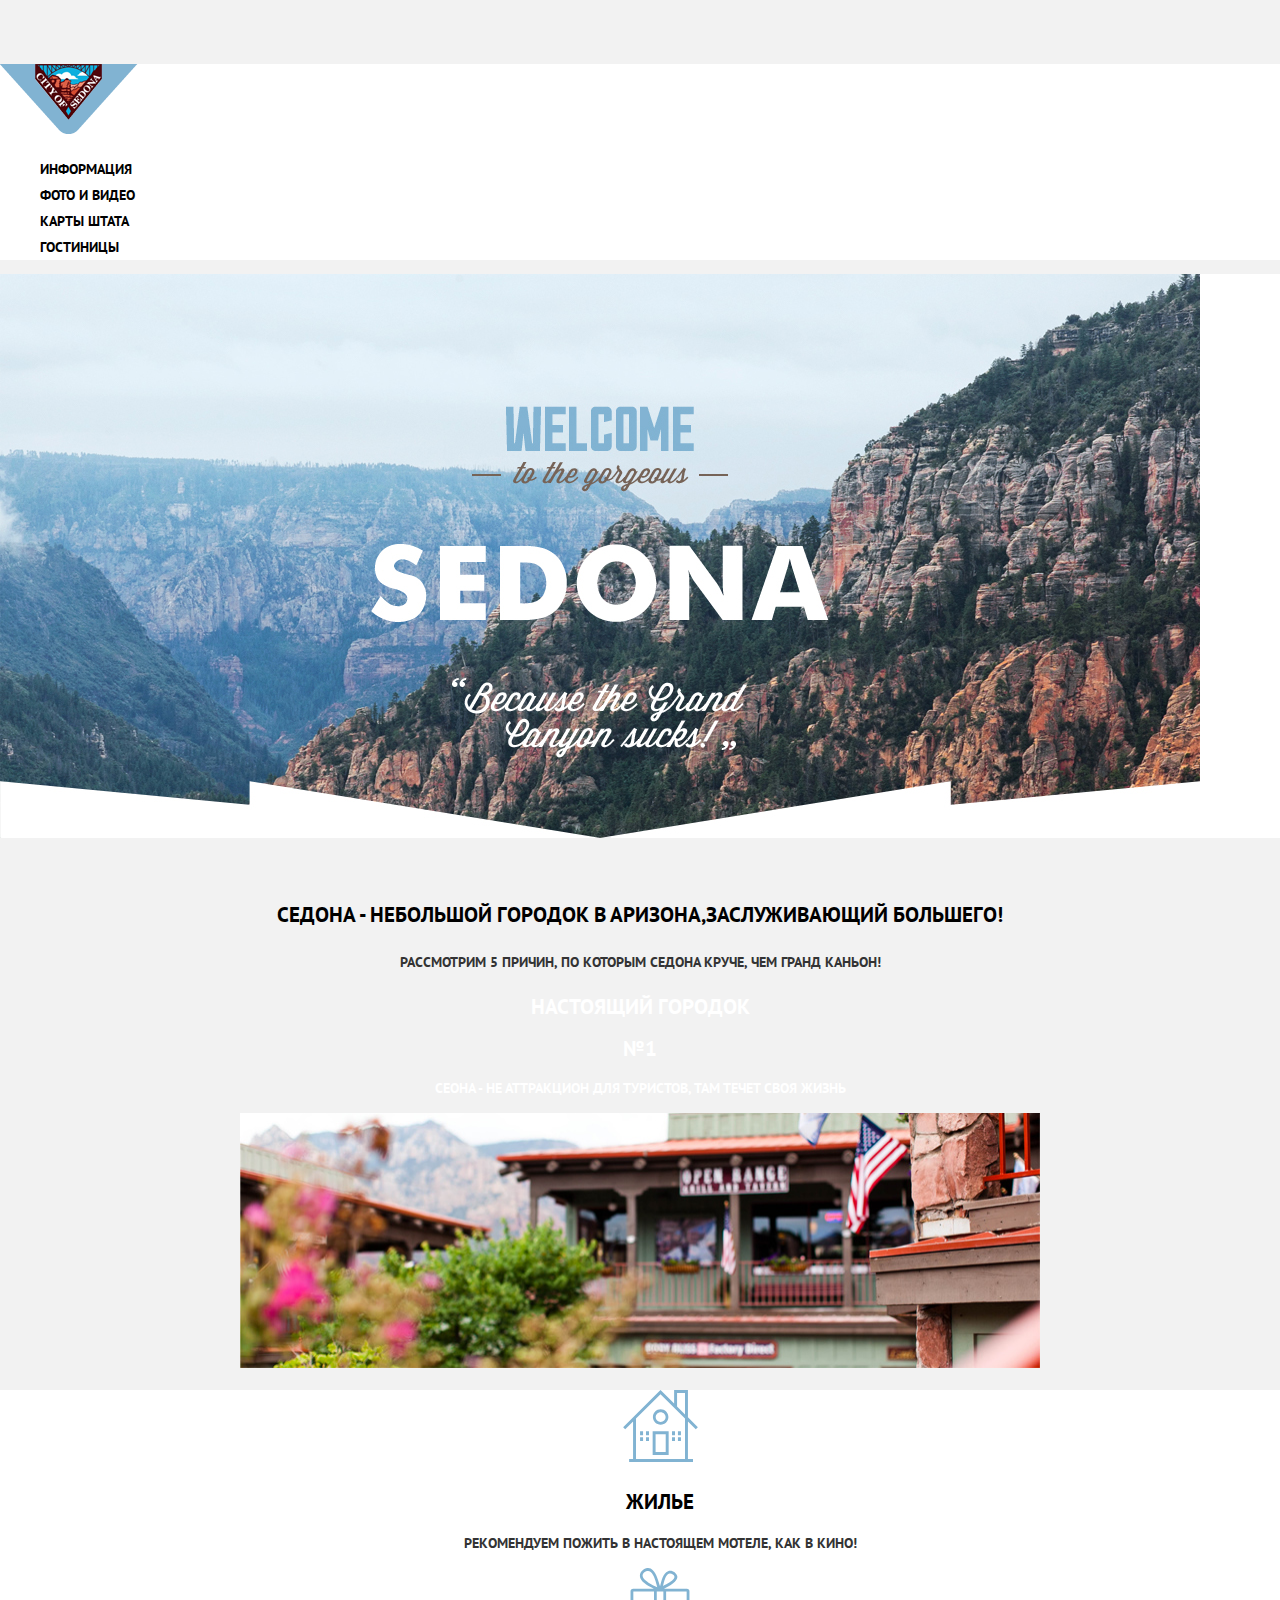
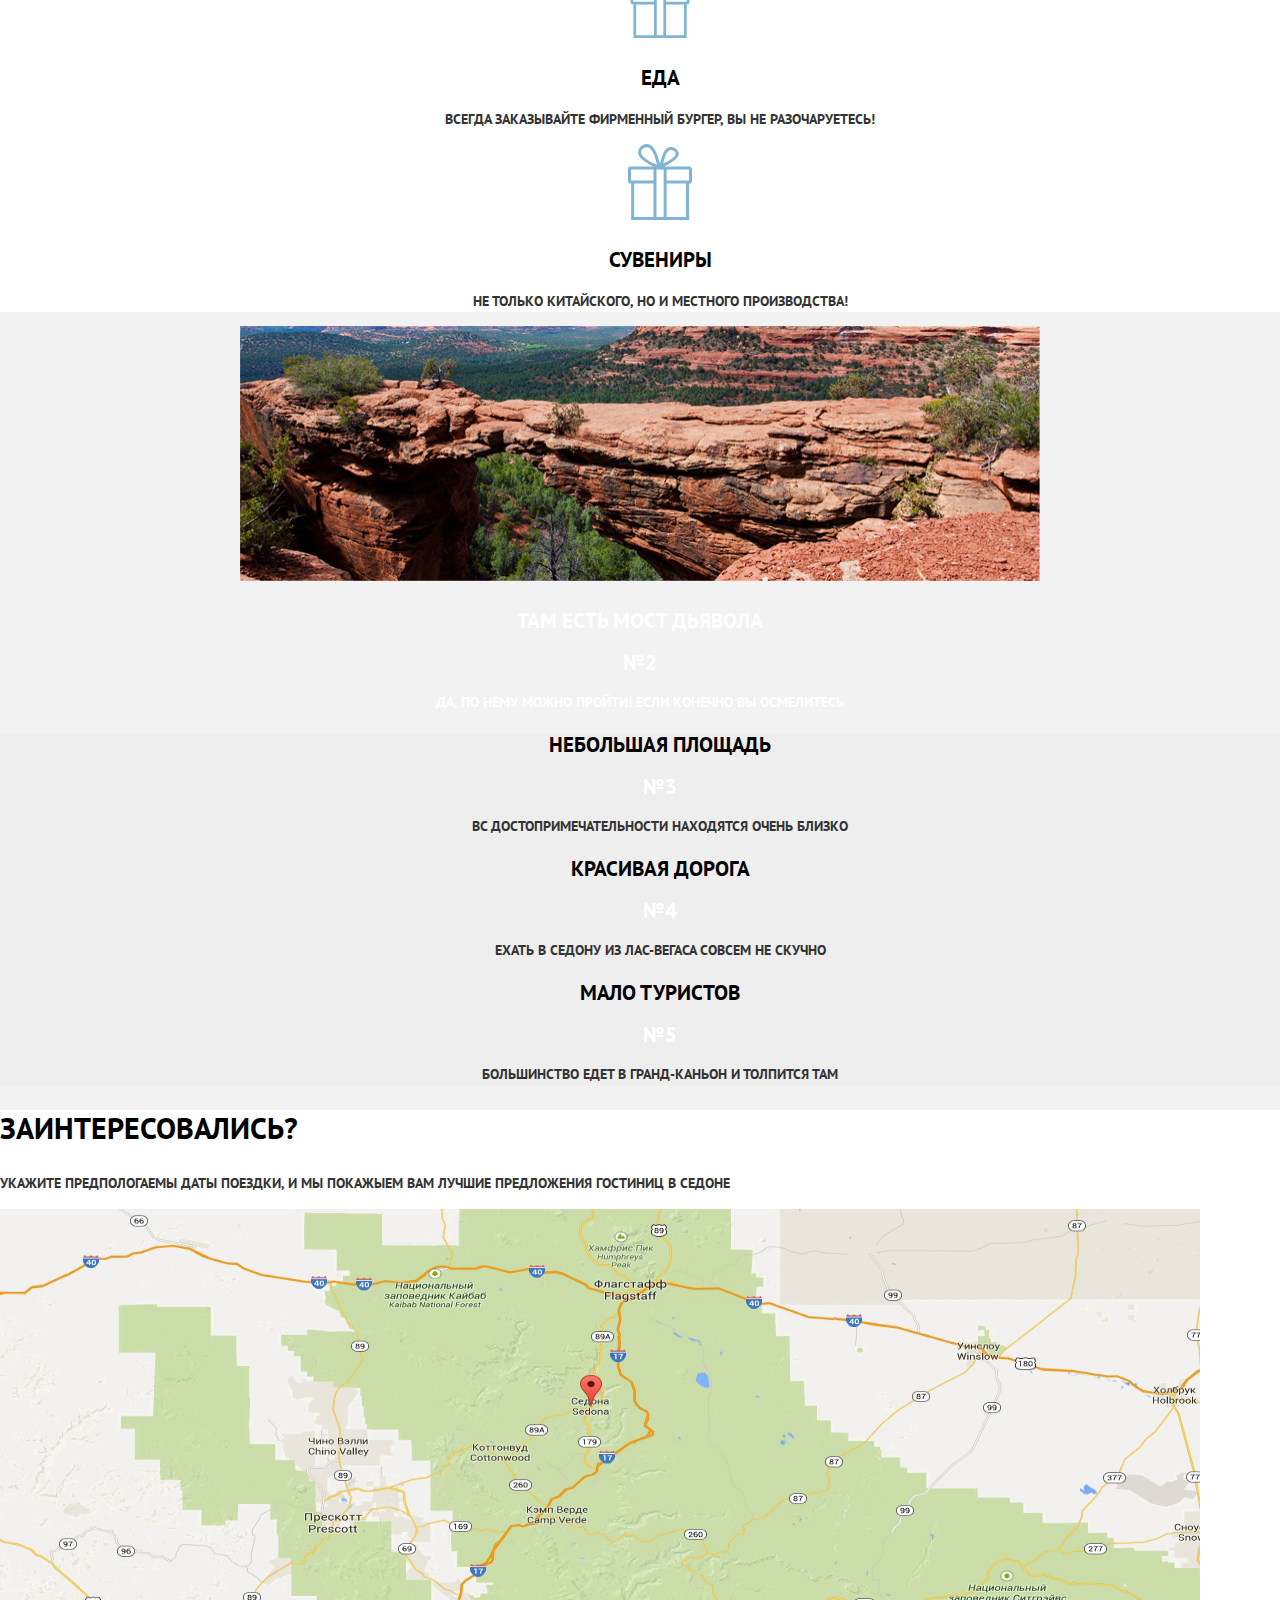
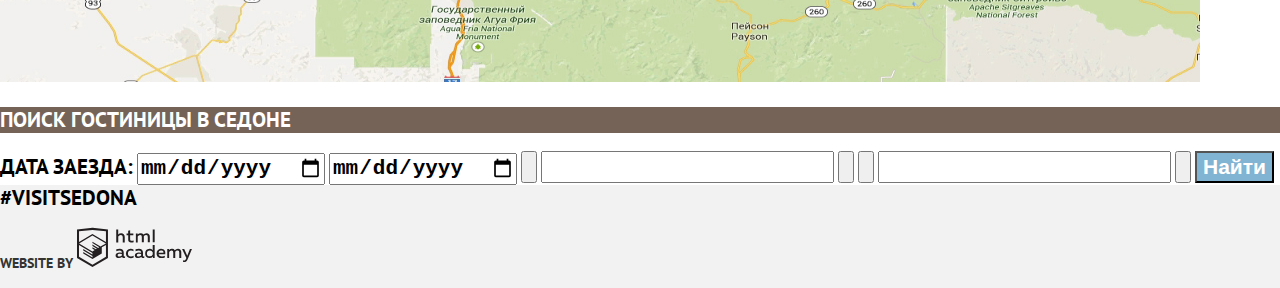
==== commit cbfb0aa3: "Последник исправления" ====
--- a/index.html
+++ b/index.html
@@ -2,9 +2,7 @@
 <html lang="ru">
   <head>
     <meta charset="utf-8">
-    <style>
-      @import url('https://fonts.googleapis.com/css?family=PT+Sans:400,700&subset=cyrillic');
-      </style>
+    <link href="https://fonts.googleapis.com/css?family=PT+Sans:400,400i,700&amp;subset=cyrillic-ext" rel="stylesheet">
     <title>HTML Academy: Седона</title>
     <link rel="stylesheet" href="css/normalize.css" type="text/css">
     <link rel="stylesheet" href="css/style.css" type="text/css">
@@ -40,7 +38,7 @@
       
       <section class="advantages-1">
         <h3>Настоящий городок</h3>
-        <span class="Number">№1</span>
+        <span class="number">№1</span>
         <p>Сеона - не аттракцион для туристов, там течет своя жизнь</p>
         <img src="img/img1_2.jpg" height="255" width="800"  alt="Настоящий город">
       </section>
@@ -68,7 +66,7 @@
       <section class="advantages-2">
         <img src="img/img2_2.jpg" height="255" width="800" alt="Мост дьявола">
         <h3>Там есть мост дьявола</h3>
-        <span class="Number">№2</span>
+        <span class="number">№2</span>
         <p>Да, по нему можно пройти! Если конечно вы осмелитесь</p>
       </section>
 
@@ -76,23 +74,23 @@
         <ul class="section-345-list">
           <li class="section-345-item">
             <h3>Небольшая площадь</h3>
-            <span class="Number">№3</span>
+            <span class="number">№3</span>
             <p>Вс достопримечательности находятся очень близко</p>
           </li>
           <li class="section-345-item">
             <h3>Красивая дорога</h3>
-            <span class="Number">№4</span>
+            <span class="number">№4</span>
             <p>Ехать в Седону из Лас-вегаса совсем не скучно</p>
           </li>
           <li class="section-345-item">
             <h3>Мало туристов</h3>
-            <span class="Number">№5</span>
+            <span class="number">№5</span>
             <p>Большинство едет в Гранд-каньон и толпится там</p>
           </li>
         </ul>
       </section>
 
-      <section class="Search">
+      <section class="search">
         <h2 class="search-span">Заинтересовались?</h2>
         <p>Укажите предпологаемы даты поездки, и мы покажыем вам лучшие предложения гостиниц в Седоне</p>
         <img src="img/map.jpg" height="473" width="1200" alt="Карта">
--- a/css/style.css
+++ b/css/style.css
@@ -2,13 +2,12 @@
     margin: 0;
     padding: 0;
 
-    font-family: "PT Sans", Arial, sans-serif;
+    font-family: "PT Sans", "Arial", sans-serif;
     font-size: 14px;
     line-height: 26px;
     font-weight: 700;
     color: #333333;
     text-transform: uppercase;
-
     background-color: #f2f2f2;
 }
 
@@ -43,9 +42,9 @@
 
 .background-image {
     min-height: 564px;
-    min-width: 1200px;
-    background-color: #ffffff;
-    background: url("../img/bg.jpg") no-repeat;
+    background-color: #ffffff;
+    background-image: url("../img/bg.jpg");
+    background-repeat: no-repeat;
 }
 
 .sedona-city {
@@ -58,7 +57,7 @@
     color: #000000;
 }
 
-.Number {
+.number {
     font-size: 21px;
     line-height: 21px;
     color: #ffffff;
@@ -137,19 +136,19 @@
     color: #333333;
 }
 
-.Search {
+.search {
     background-color: #ffffff;
     min-height: 291px;
 }
 
-.Search h2 {
+.search h2 {
     font-size: 30px;
     line-height: 36px;
     color: #000000;
     font-weight: bold;
 }
 
-.Search p {
+.search p {
     font-size: 14px;
     line-height: 24px;
     color: #333333;
@@ -198,4 +197,89 @@
     font-size: 14px;
     line-height: 26px;
     color: #000000;
+}
+
+
+/* Стили для страницы с гостиницами */
+
+.hotels-city {
+    color: #766357;
+}
+
+.form-hotels {
+    background-color: #ffffff;
+    background-image: url("../img/bg.jpg");
+    background-repeat: no-repeat;
+}
+
+.form-hotels legend {
+    font-size: 16px;
+    line-height: 21px;
+    color: #ffffff;
+}
+
+.form-hotels p {
+    font-size: 14px;
+    line-height: 21px;
+    color: #ffffff;
+}
+
+.sorting {
+    background-color: #fefefe;
+    min-height: 86px;
+    width: 1200px;
+    border-bottom: 1px #e5e5e5 solid;
+}
+
+.sorting-span {
+    font-size: 21px;
+    line-height: 26px;
+    color: #000000;
+}
+
+.sorting span {
+    font-size: 12px;
+    line-height: 18px;
+    color: #000000;
+}
+
+.sorting-buttons {
+    list-style: none;
+    font-size: 12px;
+    line-height: 18px;
+}
+.sorting-buttons li a{
+    border-bottom: 3px #81b3d2 dashed;
+    color:#b1b1b1;
+}
+
+ul .sorting-buttons:first-child {
+    font-size: 12px;
+    line-height: 18px;
+    color: #92bdd8;
+}
+
+.all-hotels {
+    background-color: #fefefe;
+}
+.all-hotels h3 {
+    font-size: 21px;
+    line-height: 26px;
+    color: #000000;
+}
+.all-hotels p {
+    font-size: 14px;
+    line-height: 21px;
+}
+.all-hotels a {
+    font-size: 14px;
+    line-height: 21px;
+    color:  #ffffff;
+}
+
+.all-hotels .button-1 {
+    background-color: #81b3d2;
+}
+.all-hotels .button-2 {
+    background-color: #766357;
 }